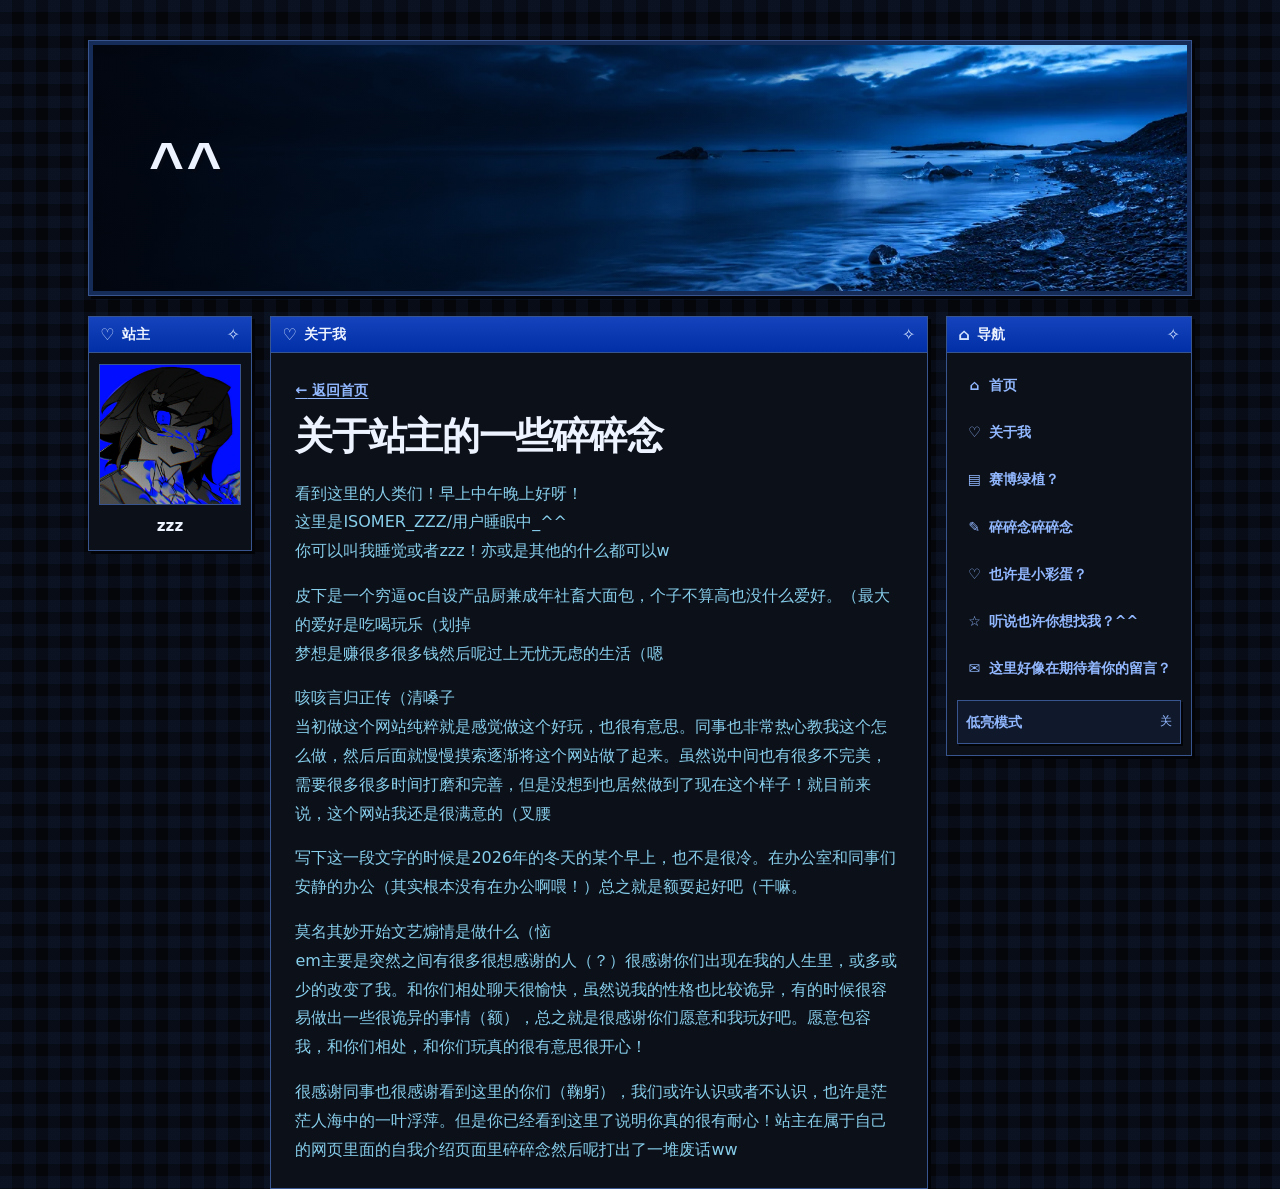
==== about/index.html @ cc45cb92 "Preserve the cursor during internal navigation" ====
<!DOCTYPE html><html lang="zh-CN"><head><style data-astro-transition-persist="pixel-cursor-style" id="pixel-cursor-style">@media (width>37.5rem) and (hover:hover) and (pointer:fine){html{cursor:url([data-uri]) 3 2,auto}body :is(a:any-link,button:not(:disabled),summary,[role=button]),body .pet-image:not(:disabled){cursor:url([data-uri]) 13 2,pointer}:is(input:not([type]),input[type=text],input[type=email],textarea,[contenteditable=true]){cursor:text}::view-transition{cursor:inherit}}</style><meta charset="UTF-8"><meta name="color-scheme" content="dark"><meta name="viewport" content="width=device-width, initial-scale=1"><script>
      try {
        document.documentElement.dataset.theme =
          localStorage.getItem('personal-site-theme') === 'dim' ? 'dim' : 'night';
      } catch {
        // The stylesheet supplies the default colors when storage is unavailable.
      }
    </script><meta name="astro-view-transitions-enabled" content="true"><meta name="astro-view-transitions-fallback" content="swap"><script type="module" src="/_astro/ClientRouter.astro_astro_type_script_index_0_lang.DXqcZz58.js"></script><script type="module">document.addEventListener(`astro:before-swap`,e=>{let t=document.documentElement.dataset.theme;t&&(e.newDocument.documentElement.dataset.theme=t),e.viewTransition.ready.catch(()=>{}),e.viewTransition.skipTransition()});</script><style>.astro-route-announcer{clip:rect(0 0 0 0);clip-path:inset(50%);white-space:nowrap;width:1px;height:1px;position:absolute;top:0;left:0;overflow:hidden}</style><meta name="description" content="zzz 的自我介绍"><meta name="generator" content="Astro v7.4.5"><title>自我介绍 | ^^</title><link rel="stylesheet" href="/assets/SiteLayout.2e9a90122b8a.css"><style>.about-prose[data-astro-cid-ta2fbyqs]{color:#87ceeb}
</style></head><body id="top"><a class="skip-link" href="#main-content">跳到主要内容</a><header class="shell site-header"><a class="banner" href="/"><img src="/images/blue-hour-banner.webp" alt="" width="1440" height="480" fetchpriority="high"><img class="banner-tide" src="/images/blue-hour-banner.webp" alt="" width="1440" height="480" aria-hidden="true"><span class="banner-title">^^</span></a></header><div class="shell desktop"><aside class="navigation"><section class="retro-window" aria-label="导航"><div class="window-bar"><span class="window-label"><span class="window-icon" aria-hidden="true">⌂</span>导航</span><span class="window-star" aria-hidden="true">✧</span></div><div class="window-body"><nav aria-label="主导航"><a href="/"><span aria-hidden="true">⌂</span> 首页</a><a href="/#about"><span aria-hidden="true">♡</span> 关于我</a><a class="wrap-nav-link" href="/#work"><span aria-hidden="true">▤</span> 赛博绿植？</a><a href="/blog/"><span aria-hidden="true">✎</span> 碎碎念碎碎念</a><a href="/#pet"><span aria-hidden="true">♡</span> 也许是小彩蛋？</a><a href="/#bookmarks"><span aria-hidden="true">☆</span> 听说也许你想找我？^^</a><a class="wrap-nav-link" href="/#guestbook"><span aria-hidden="true">✉</span> 这里好像在期待着你的留言？</a></nav><button data-astro-transition-persist="theme-toggle" type="button" class="theme-toggle" aria-pressed="false" hidden><span>低亮模式</span><span data-theme-state aria-hidden="true">关</span></button><script type="module">var e=document.querySelector(`.theme-toggle`),t=e?.querySelector(`[data-theme-state]`),n=`personal-site-theme`;if(e&&t){let r=n=>{document.documentElement.dataset.theme=n?`dim`:`night`,e.setAttribute(`aria-pressed`,String(n)),t.textContent=n?`开`:`关`},i=document.documentElement.dataset.theme===`dim`;r(i),e.addEventListener(`click`,()=>{i=!i,r(i);try{localStorage.setItem(n,i?`dim`:`night`)}catch{}}),e.hidden=!1}</script></div></section></aside><aside class="profile"><section class="retro-window" aria-label="站主"><div class="window-bar"><span class="window-label"><span class="window-icon" aria-hidden="true">♡</span>站主</span><span class="window-star" aria-hidden="true">✧</span></div><div class="window-body"><div class="profile-info"><img class="profile-art" src="/images/profile-avatar.webp" alt="蓝色背景的角色头像" width="256" height="256"><p class="profile-name">zzz</p></div></div></section></aside><main id="main-content" tabindex="-1"><section class="retro-window" aria-label="关于我"><div class="window-bar"><span class="window-label"><span class="window-icon" aria-hidden="true">♡</span>关于我</span><span class="window-star" aria-hidden="true">✧</span></div><div class="window-body"><article data-astro-cid-ta2fbyqs><header class="detail-heading" data-astro-cid-ta2fbyqs><a href="/#about" data-astro-cid-ta2fbyqs><span aria-hidden="true" data-astro-cid-ta2fbyqs>←</span> 返回首页</a><h1 data-astro-cid-ta2fbyqs>关于站主的一些碎碎念</h1></header><div class="blog-prose about-prose" data-astro-cid-ta2fbyqs><!-- 在这里填写自我介绍，支持 Markdown。 -->
<p>看到这里的人类们！早上中午晚上好呀！<br>
这里是ISOMER_ZZZ/用户睡眠中_^^<br>
你可以叫我睡觉或者zzz！亦或是其他的什么都可以w</p>
<p>皮下是一个穷逼oc自设产品厨兼成年社畜大面包，个子不算高也没什么爱好。（最大的爱好是吃喝玩乐（划掉<br>
梦想是赚很多很多钱然后呢过上无忧无虑的生活（嗯</p>
<p>咳咳言归正传（清嗓子<br>
当初做这个网站纯粹就是感觉做这个好玩，也很有意思。同事也非常热心教我这个怎么做，然后后面就慢慢摸索逐渐将这个网站做了起来。虽然说中间也有很多不完美，需要很多很多时间打磨和完善，但是没想到也居然做到了现在这个样子！就目前来说，这个网站我还是很满意的（叉腰</p>
<p>写下这一段文字的时候是2026年的冬天的某个早上，也不是很冷。在办公室和同事们安静的办公（其实根本没有在办公啊喂！）总之就是额耍起好吧（干嘛。</p>
<p>莫名其妙开始文艺煽情是做什么（恼<br>
em主要是突然之间有很多很想感谢的人（？）很感谢你们出现在我的人生里，或多或少的改变了我。和你们相处聊天很愉快，虽然说我的性格也比较诡异，有的时候很容易做出一些很诡异的事情（额），总之就是很感谢你们愿意和我玩好吧。愿意包容我，和你们相处，和你们玩真的很有意思很开心！</p>
<p>很感谢同事也很感谢看到这里的你们（鞠躬），我们或许认识或者不认识，也许是茫茫人海中的一叶浮萍。但是你已经看到这里了说明你真的很有耐心！站主在属于自己的网页里面的自我介绍页面里碎碎念然后呢打出了一堆废话ww</p>
</div></article></div></section></main></div><canvas data-astro-transition-persist="pixel-cursor-trail" class="pixel-cursor-trail" aria-hidden="true" hidden data-astro-cid-e7sxt6x4></canvas><script type="module">var e=document.querySelector(`.pixel-cursor-trail`),t=e?.getContext(`2d`);e&&t&&n(e,t);function n(e,t){let n=window.matchMedia(`(width > 37.5rem) and (hover: hover) and (pointer: fine) and (prefers-reduced-motion: no-preference)`),r=[],i,a=0,o=0,s=0;function c(){o=e.clientWidth,s=e.clientHeight;let n=Math.min(window.devicePixelRatio||1,2);e.width=Math.round(o*n),e.height=Math.round(s*n),t.setTransform(n,0,0,n,0,0)}function l(e){a=0,t.clearRect(0,0,o,s);for(let n=r.length-1;n>=0;n--){let i=r[n],a=(e-i.born)/i.lifetime;if(a>=1){r.splice(n,1);continue}let o=Math.round(i.x+i.drift*a),s=Math.round(i.y-15*a),c=i.size;t.globalAlpha=.72*(1-a),t.fillStyle=`#193771`,t.fillRect(o+1,s+1,c-2,c-2),t.fillStyle=`#5f91da`,t.fillRect(o+1,s,c-2,1),t.fillRect(o,s+1,1,c-2),t.fillRect(o+c-1,s+1,1,c-2),t.fillRect(o+1,s+c-1,c-2,1),t.fillStyle=`#a2caff`,t.fillRect(o+1,s+1,c>5?2:1,1)}r.length&&(a=requestAnimationFrame(l))}function u(e){if(e.pointerType!==`mouse`)return;let t=e.clientX,n=e.clientY;if(t<0||n<0||t>=o||n>=s){d();return}let c=i??{x:t,y:n},u=t-c.x,f=n-c.y,p=Math.hypot(u,f),m=2*(i?Math.min(6,Math.floor(p/8)):1);if(!m)return;let h=performance.now(),g=u>0?-1:1,_=p?-f/p:0,v=p?u/p:1;for(let e=1;e<=m;e++){let t=e/m,n=e%2?-6:6,i=4+Math.floor(Math.random()*5);r.push({x:c.x+u*t+_*n+g*9-i/2,y:c.y+f*t+v*n+4+Math.random()*6,born:h,lifetime:360+Math.random()*180,size:i,drift:g*(3+Math.random()*7)})}r.length>144&&r.splice(0,r.length-144),i={x:t,y:n},a||=requestAnimationFrame(l)}function d(){i=void 0}function f(){cancelAnimationFrame(a),a=0,d(),r.length=0,t.clearRect(0,0,o,s)}function p(){e.hidden=!n.matches,n.matches?(c(),window.addEventListener(`pointermove`,u,{passive:!0}),window.addEventListener(`resize`,c),window.addEventListener(`blur`,d),window.addEventListener(`pointercancel`,d),document.documentElement.addEventListener(`pointerleave`,d)):(window.removeEventListener(`pointermove`,u),window.removeEventListener(`resize`,c),window.removeEventListener(`blur`,d),window.removeEventListener(`pointercancel`,d),document.documentElement.removeEventListener(`pointerleave`,d),f())}n.addEventListener(`change`,p),p()}</script><script data-astro-rerun src="/visitor-counter.js" data-visitor-api="https://isomerzzz-comments.pages.dev/visitors" defer></script></body></html>
---- assets/SiteLayout.2e9a90122b8a.css ----
:root{--klein-blue:#002fa7;--wall:#050609;--wall-line:#2643831c;--paper:#0c1019;--inset:#10192c;--ink:#eef4ff;--muted:#b1bed5;--edge:#38558f;--line:#273c64;--bar-top:#1543bd;--bar-bottom:var(--klein-blue);--highlight:#1543bd;--link:#92b8ff;--shadow:#020307;--frame:#152c59;color-scheme:dark;color:var(--ink);font-family:system-ui,Microsoft YaHei,PingFang SC,sans-serif;line-height:1.65}:root[data-theme=dim]{--wall-line:#18233b16;--bar-top:#162951;--bar-bottom:#0d1832;--highlight:#203965;--frame:#12203a}*,:before,:after{box-sizing:border-box}body{background-color:var(--wall);background-image:linear-gradient(90deg, var(--wall-line) 50%, transparent 50%), linear-gradient(var(--wall-line) 50%, transparent 50%);background-size:24px 24px;min-width:0;margin:0}.home-page{isolation:isolate;background:var(--wall)}h1,h2,h3,p{margin:0}img{max-width:100%;display:block}a{color:var(--link);text-underline-offset:.2em}:focus-visible{outline:2px solid var(--link);outline-offset:3px}.shell{width:min(69rem,100% - 2.5rem);margin-inline:auto}.skip-link{z-index:2;background:var(--paper);padding:.55rem .85rem;position:absolute;top:.6rem;left:.6rem}.skip-link:not(:focus){clip-path:inset(50%)}.site-header{margin-block:clamp(1rem,4vw,2.5rem) 1.25rem}.banner{isolation:isolate;border:1px solid var(--edge);min-height:clamp(11.5rem,22vw,16rem);box-shadow:3px 3px 0 var(--shadow);color:var(--ink);background:#06132b;align-items:center;padding:clamp(1.3rem,5vw,3.75rem);text-decoration:none;display:flex;position:relative;overflow:hidden}.banner:after{z-index:-1;box-shadow:inset 0 0 0 4px var(--frame);content:"";background:linear-gradient(90deg,#02050ded,#020a1a8c 43%,#0000 77%);position:absolute;inset:0}.banner img{z-index:-2;object-fit:cover;object-position:center 55%;width:100%;height:100%;position:absolute;inset:0}.banner-tide{display:none}@media (prefers-reduced-motion:no-preference){@supports (mask-image:radial-gradient(black, transparent)){.banner-tide{pointer-events:none;animation:10s ease-in-out infinite alternate banner-tide;display:block;mask-image:radial-gradient(43% 28% at 66% 81%,#000 8%,#000a 50%,#0000)}}}@keyframes banner-tide{0%{opacity:.48;transform:translate(-4px,-3px)}to{opacity:.68;transform:translate(4px,3px)}}.banner-title{letter-spacing:.025em;overflow-wrap:anywhere;text-shadow:3px 3px #040913;max-width:min(100%,9em);font-family:Courier Prime,Courier New,Microsoft YaHei,monospace;font-size:clamp(2rem,5vw,3.75rem);font-weight:700;line-height:1.15}.desktop{--profile-width:10.25rem;grid-template-areas:"profile content navigation";grid-template-columns:var(--profile-width) minmax(0, 1fr) minmax(10.25rem, max-content);align-items:start;gap:1.15rem;display:grid}.navigation{grid-area:navigation}.profile{grid-area:profile;gap:1.15rem;display:grid}#main-content{grid-area:content;gap:1.15rem;min-width:0;display:grid}.home-page .desktop{grid-template-areas:"content content navigation"}.home-page #main-content{grid-template-areas:"profile about""profile sections";grid-template-columns:var(--profile-width) minmax(0, 1fr);align-items:start}.home-page #about{grid-area:about}.home-sections{grid-area:sections;gap:1.15rem;min-width:0;display:grid}.retro-window{border:1px solid var(--edge);background:var(--paper);min-width:0;box-shadow:3px 3px 0 var(--shadow);scroll-margin-top:1rem}.window-bar{border-bottom:1px solid var(--edge);background:linear-gradient(var(--bar-top), var(--bar-bottom));justify-content:space-between;align-items:center;gap:.65rem;padding:.38rem .7rem;font-size:.875rem;font-weight:700;display:flex}.window-label{align-items:center;gap:.45rem;display:inline-flex}.window-icon,.window-star{color:#d4e4ff;font-size:1rem;line-height:1}#pet .window-bar{gap:.25rem;padding-inline:.375rem;font-size:.8125rem}#pet .window-label{white-space:nowrap;gap:.25rem}.window-body{padding:clamp(.9rem,2.5vw,1.5rem)}.profile .window-body,.navigation .window-body{padding:.65rem}.profile-art{aspect-ratio:1;object-fit:contain;border:1px solid var(--edge);background:var(--inset);width:100%;height:auto}.profile-name{overflow-wrap:anywhere;text-align:center;padding-top:.6rem;font-size:.95rem;font-weight:700}.navigation nav{gap:.2rem;display:grid}.navigation nav a{border:1px solid #0000;align-items:center;gap:.45rem;min-height:2.75rem;padding:.35rem .55rem;font-size:.875rem;font-weight:650;text-decoration:none;display:flex}.navigation nav a[aria-current=page],.navigation nav a:hover{border-color:var(--line);background:var(--inset);text-decoration:underline}.navigation nav a[aria-current=page]{box-shadow:inset 2px 0 var(--bar-top)}.navigation nav a span{text-align:center;width:.9rem}@media (width>53rem){.navigation nav a{white-space:nowrap}}.theme-toggle{border:1px solid var(--edge);background:var(--inset);min-height:2.75rem;box-shadow:2px 2px 0 var(--shadow);color:var(--link);font:inherit;justify-content:space-between;align-items:center;gap:.75rem;padding:.35rem .7rem;font-size:.875rem;font-weight:700;text-decoration:none;display:inline-flex}.theme-toggle:hover,.theme-toggle[aria-pressed=true]{background:var(--highlight);color:var(--ink)}.theme-toggle{cursor:pointer;width:100%;margin-top:.6rem;padding-inline:.5rem}.theme-toggle[hidden]{visibility:hidden}[data-theme-state]{font-size:.75rem;font-weight:500}.intro h1,.detail-heading h1{letter-spacing:-.035em;overflow-wrap:anywhere;font-size:clamp(1.5rem,3.5vw,2.35rem);line-height:1.25}.intro p,.detail-heading p,.detail-copy p{color:var(--muted);margin-top:.65rem;line-height:1.8}.project{border:1px solid var(--line);background:var(--inset);color:var(--ink);grid-template-columns:minmax(0,.95fr) minmax(0,1fr);align-items:center;gap:1rem;padding:.65rem;text-decoration:none;display:grid}.project img,.project-detail img{border:1px solid var(--edge);background:var(--inset);width:100%;height:auto}.project h3{font-size:clamp(1.05rem,2vw,1.3rem);line-height:1.35}.project p{color:var(--muted);margin-block:.35rem .65rem;font-size:.9rem}.project-link{color:var(--link);font-size:.875rem;font-weight:700}.project:hover{border-color:var(--edge)}.project:hover .project-link{text-underline-offset:.2em;text-decoration:underline}.blog-entries,.bookmark-list{margin:0;padding:0;list-style:none}.bookmark-list li+li{border-top:1px solid var(--line);margin-top:.6rem;padding-top:.6rem}.bookmark-list a{font-weight:650}.blog-entries{gap:.55rem;display:grid}.blog-entry{border:1px solid var(--line);background:var(--inset);overflow-wrap:anywhere;padding:.7rem .85rem;text-decoration:none;display:block}.blog-entry-heading{flex-wrap:wrap;justify-content:space-between;gap:.2rem 1rem;font-weight:650;display:flex}.blog-entry:hover{border-color:var(--edge)}.blog-entry:hover .blog-entry-heading span{text-decoration:underline}.blog-entry p,.blog-empty,.blog-entry time,.blog-post-heading time{color:var(--muted);font-size:.875rem;font-weight:400}.blog-entry p,.blog-post-heading time{margin-top:.25rem;display:block}.blog-more{overflow-wrap:anywhere;margin-top:.45rem;font-size:.75rem;font-weight:650;display:inline-block}#blog .window-bar{gap:.35rem;padding-inline:.5rem;font-size:.8125rem}#blog .blog-entries{gap:.35rem}#blog .blog-entry{padding:.35rem .45rem;font-size:.825rem}#blog .blog-entry-heading{gap:.1rem .4rem}#blog .blog-entry time,#blog .blog-entry p{font-size:.75rem}.blog-prose{overflow-wrap:anywhere;max-width:65ch;line-height:1.8}.blog-prose>*+*{margin-block-start:1em}.blog-prose img{height:auto}.blog-prose pre{overflow:auto}.window-label{overflow-wrap:anywhere;min-width:0}@media (width>53rem) and (height>=32rem){.navigation{position:sticky;top:1rem}}.detail-heading{margin-bottom:1.2rem}.detail-heading a{margin-bottom:.65rem;font-size:.9rem;font-weight:700;display:inline-block}.detail-copy{margin-top:1.35rem}.detail-copy h2{font-size:1.2rem}@media (width<=53rem){.desktop{--profile-width:9rem;grid-template-areas:"navigation navigation""content profile";grid-template-columns:minmax(0, 1fr) var(--profile-width)}.home-page .desktop{grid-template-areas:"navigation navigation""content content"}.home-page #main-content{grid-template-areas:"about profile""sections profile";grid-template-columns:minmax(0, 1fr) var(--profile-width)}.navigation .window-body{flex-wrap:wrap;justify-content:space-between;align-items:center;gap:.3rem;display:flex}.navigation nav{flex-wrap:wrap;min-inline-size:0;max-inline-size:100%;display:flex}.navigation nav a{overflow-wrap:anywhere;min-inline-size:0;max-inline-size:100%}.navigation nav .wrap-nav-link{grid-template-columns:.9rem minmax(0,1fr);display:grid}.theme-toggle{width:auto;margin-top:0}}@media (width<=37.5rem){.shell{width:calc(100% - 1.5rem)}.desktop{grid-template-columns:minmax(0,1fr);grid-template-areas:"navigation""content""profile"}.home-page .desktop{grid-template-areas:"navigation""content"}.home-page #main-content{grid-template-columns:minmax(0,1fr);grid-template-areas:"about""profile""sections"}.banner{min-height:10.5rem}.banner img{object-position:63% 54%}.banner:after{background:linear-gradient(90deg,#02050dea,#020a1a7d 75%,#020a1a36)}.profile-info{align-items:center;gap:.75rem;display:flex}.profile-art{width:4rem}.profile-name{text-align:left;padding:0}.project{grid-template-columns:minmax(0,1fr)}}.deep-sea[data-astro-cid-jpfj4ula]{--deep-sea-tint:color-mix(in srgb, var(--edge) 72%, var(--klein-blue));z-index:-1;pointer-events:none;background:var(--wall);position:fixed;inset:0;overflow:hidden}:root[data-theme=dim] .deep-sea[data-astro-cid-jpfj4ula]{opacity:.58}.deep-sea[data-astro-cid-jpfj4ula]:before{background:linear-gradient(180deg, transparent 46%, color-mix(in srgb, var(--wall) 58%, transparent)), linear-gradient(var(--deep-sea-tint), var(--deep-sea-tint)), url(/images/deep-sea-abyss.webp) center 44% / cover no-repeat var(--wall);background-blend-mode:normal, color, normal;content:"";position:absolute;inset:-5%}.deep-sea-light[data-astro-cid-jpfj4ula]{background:conic-gradient(from 137deg at 24% -4%, transparent 0deg, color-mix(in srgb, var(--link) 15%, transparent) 15deg, transparent 23deg, color-mix(in srgb, var(--edge) 23%, transparent) 35deg, transparent 46deg, color-mix(in srgb, var(--link) 10%, transparent) 54deg, transparent 64deg);position:absolute;inset:-8%;mask-image:linear-gradient(#000,#0008 39%,#0000 78%)}.deep-sea-shadow[data-astro-cid-jpfj4ula]{aspect-ratio:4.6;opacity:.52;filter:blur(clamp(3px,.55vw,8px));width:clamp(13rem,29vw,28rem);position:absolute;top:55%;right:0}.deep-sea-shadow[data-astro-cid-jpfj4ula]:before,.deep-sea-shadow[data-astro-cid-jpfj4ula]:after{background:var(--shadow);content:"";position:absolute}.deep-sea-shadow[data-astro-cid-jpfj4ula]:before{border-radius:72% 48% 56% 67%;inset:19% 0 11% 17%}.deep-sea-shadow[data-astro-cid-jpfj4ula]:after{clip-path:polygon(0 8%,32% 17%,100% 47%,100% 63%,28% 86%,0 100%,17% 56%);inset:0 74% 0 0}.deep-sea-sediment[data-astro-cid-jpfj4ula]{opacity:.54;background-image:radial-gradient(circle at 31% 26%, color-mix(in srgb, var(--link) 58%, transparent) 0 .7px, transparent 1.35px), radial-gradient(circle at 68% 63%, color-mix(in srgb, var(--link) 40%, transparent) 0 .55px, transparent 1.15px), radial-gradient(circle at 43% 79%, color-mix(in srgb, var(--muted) 58%, transparent) 0 .75px, transparent 1.6px);background-size:173px 197px,251px 237px,313px 297px;position:absolute;inset:-4rem}.deep-sea-sediment-near[data-astro-cid-jpfj4ula]{opacity:.4;background-image:radial-gradient(circle at 22% 66%, color-mix(in srgb, var(--link) 63%, transparent) 0 1.35px, transparent 2.3px), radial-gradient(circle at 71% 27%, color-mix(in srgb, var(--muted) 63%, transparent) 0 .85px, transparent 1.9px);background-size:277px 331px,347px 281px}@media (width<=37.5rem){.deep-sea[data-astro-cid-jpfj4ula]:before{background-position:50%,50%,32% 44%}}@media (prefers-reduced-motion:no-preference){.deep-sea[data-astro-cid-jpfj4ula]:before{animation:31s ease-in-out infinite alternate abyss-water}.deep-sea-light[data-astro-cid-jpfj4ula]{animation:18s ease-in-out infinite alternate abyss-light}.deep-sea-shadow[data-astro-cid-jpfj4ula]{animation:28s ease-in-out infinite alternate abyss-shadow}.deep-sea-sediment[data-astro-cid-jpfj4ula]{animation:25s ease-in-out infinite alternate abyss-sediment}.deep-sea-sediment-near[data-astro-cid-jpfj4ula]{animation:19s ease-in-out -7s infinite alternate abyss-sediment-near}}@keyframes abyss-water{0%{transform:translate(-1%,-.8%)}to{transform:translate(1%,.8%)}}@keyframes abyss-light{0%{opacity:.46;transform:rotate(-3deg)}to{opacity:.92;transform:rotate(3deg)}}@keyframes abyss-shadow{0%{opacity:.22;transform:translate(-12%,12%)}to{opacity:.59;transform:translate(30%,-13%)}}@keyframes abyss-sediment{0%{transform:translate(-16px,-28px)}to{transform:translate(21px,34px)}}@keyframes abyss-sediment-near{0%{transform:translate(21px,-38px)}to{transform:translate(-22px,34px)}}.pixel-cursor-trail[data-astro-cid-e7sxt6x4]{z-index:3;pointer-events:none;width:100%;height:100%;position:fixed;inset:0}
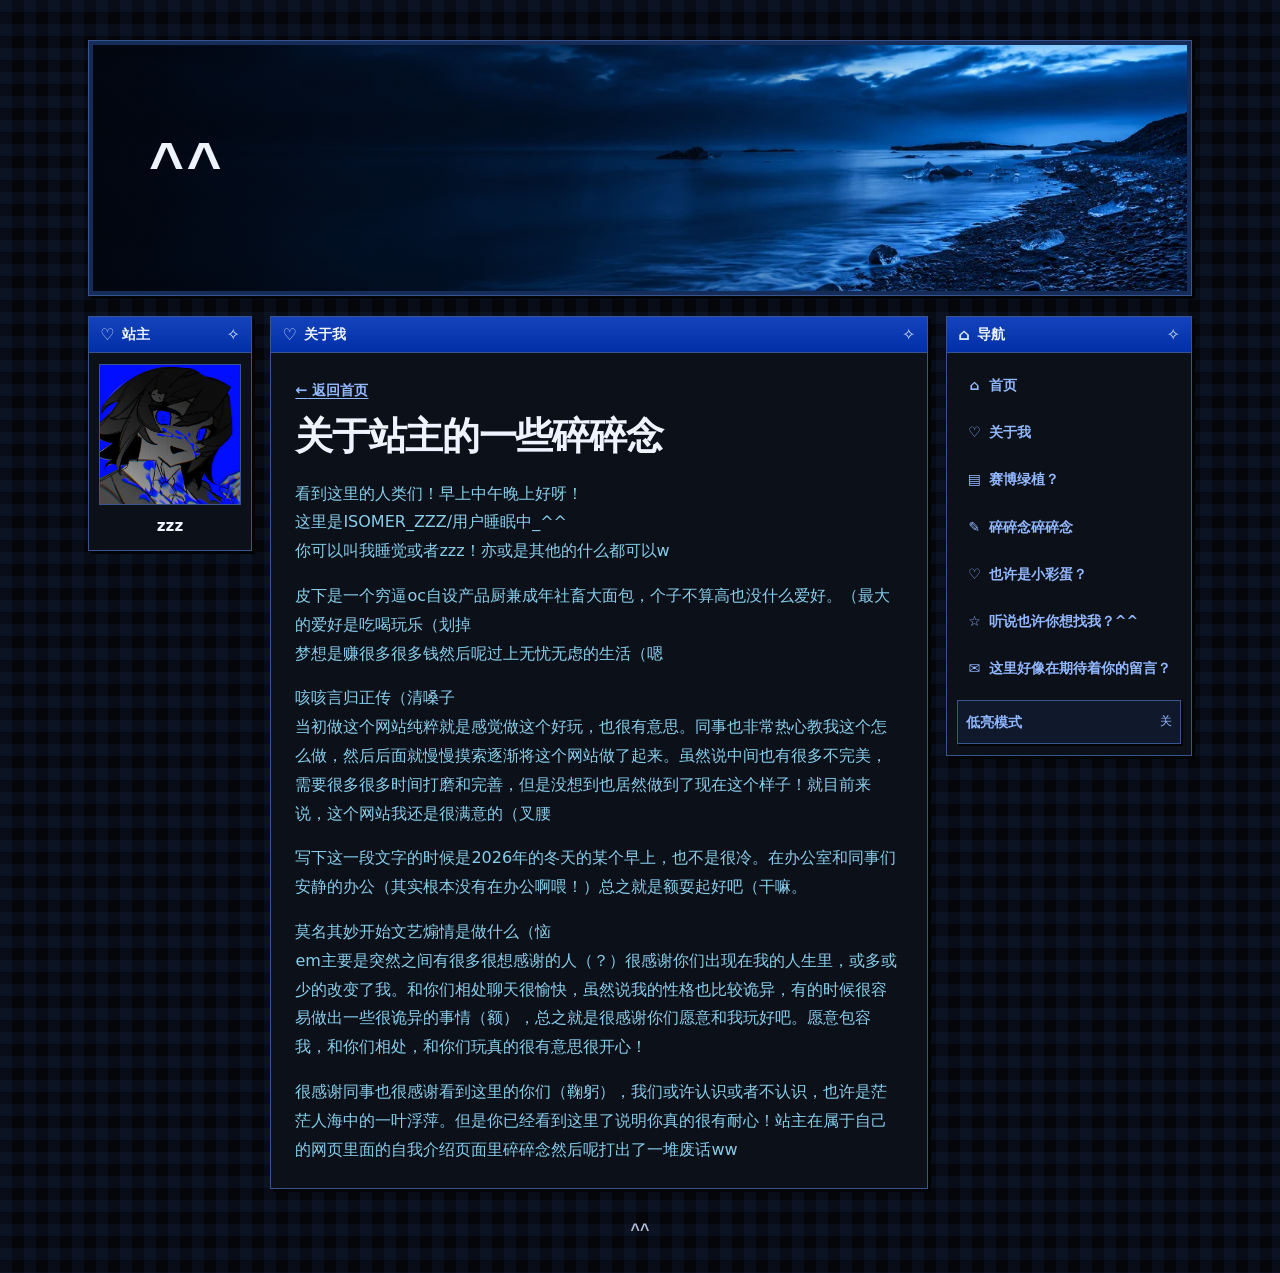
==== commit 3f7ef2e7: "Publish timed blinking signatures and fish receipt" ====
--- a/about/index.html
+++ b/about/index.html
@@ -1,12 +1,12 @@
-<!DOCTYPE html><html lang="zh-CN"><head><style data-astro-transition-persist="pixel-cursor-style" id="pixel-cursor-style">@media (width>37.5rem) and (hover:hover) and (pointer:fine){html{cursor:url([data-uri]) 3 2,auto}body :is(a:any-link,button:not(:disabled),summary,[role=button]),body .pet-image:not(:disabled){cursor:url([data-uri]) 13 2,pointer}:is(input:not([type]),input[type=text],input[type=email],textarea,[contenteditable=true]){cursor:text}::view-transition{cursor:inherit}}</style><meta charset="UTF-8"><meta name="color-scheme" content="dark"><meta name="viewport" content="width=device-width, initial-scale=1"><script>
+<!DOCTYPE html><html lang="zh-CN"><head><meta charset="UTF-8"><meta name="color-scheme" content="dark"><meta name="viewport" content="width=device-width, initial-scale=1"><style data-astro-transition-persist="pixel-cursor-style" id="pixel-cursor-style">@media (width>37.5rem) and (hover:hover) and (pointer:fine){html{cursor:url([data-uri]) 3 2,auto}body :is(a:any-link,button:not(:disabled),summary,[role=button]),body .pet-image:not(:disabled){cursor:url([data-uri]) 13 2,pointer}:is(input:not([type]),input[type=text],input[type=email],textarea,[contenteditable=true]){cursor:text}::view-transition{cursor:inherit}}</style><script>
       try {
         document.documentElement.dataset.theme =
           localStorage.getItem('personal-site-theme') === 'dim' ? 'dim' : 'night';
       } catch {
         // The stylesheet supplies the default colors when storage is unavailable.
       }
-    </script><meta name="astro-view-transitions-enabled" content="true"><meta name="astro-view-transitions-fallback" content="swap"><script type="module" src="/_astro/ClientRouter.astro_astro_type_script_index_0_lang.DXqcZz58.js"></script><script type="module">document.addEventListener(`astro:before-swap`,e=>{let t=document.documentElement.dataset.theme;t&&(e.newDocument.documentElement.dataset.theme=t),e.viewTransition.ready.catch(()=>{}),e.viewTransition.skipTransition()});</script><style>.astro-route-announcer{clip:rect(0 0 0 0);clip-path:inset(50%);white-space:nowrap;width:1px;height:1px;position:absolute;top:0;left:0;overflow:hidden}</style><meta name="description" content="zzz 的自我介绍"><meta name="generator" content="Astro v7.4.5"><title>自我介绍 | ^^</title><link rel="stylesheet" href="/assets/SiteLayout.2e9a90122b8a.css"><style>.about-prose[data-astro-cid-ta2fbyqs]{color:#87ceeb}
-</style></head><body id="top"><a class="skip-link" href="#main-content">跳到主要内容</a><header class="shell site-header"><a class="banner" href="/"><img src="/images/blue-hour-banner.webp" alt="" width="1440" height="480" fetchpriority="high"><img class="banner-tide" src="/images/blue-hour-banner.webp" alt="" width="1440" height="480" aria-hidden="true"><span class="banner-title">^^</span></a></header><div class="shell desktop"><aside class="navigation"><section class="retro-window" aria-label="导航"><div class="window-bar"><span class="window-label"><span class="window-icon" aria-hidden="true">⌂</span>导航</span><span class="window-star" aria-hidden="true">✧</span></div><div class="window-body"><nav aria-label="主导航"><a href="/"><span aria-hidden="true">⌂</span> 首页</a><a href="/#about"><span aria-hidden="true">♡</span> 关于我</a><a class="wrap-nav-link" href="/#work"><span aria-hidden="true">▤</span> 赛博绿植？</a><a href="/blog/"><span aria-hidden="true">✎</span> 碎碎念碎碎念</a><a href="/#pet"><span aria-hidden="true">♡</span> 也许是小彩蛋？</a><a href="/#bookmarks"><span aria-hidden="true">☆</span> 听说也许你想找我？^^</a><a class="wrap-nav-link" href="/#guestbook"><span aria-hidden="true">✉</span> 这里好像在期待着你的留言？</a></nav><button data-astro-transition-persist="theme-toggle" type="button" class="theme-toggle" aria-pressed="false" hidden><span>低亮模式</span><span data-theme-state aria-hidden="true">关</span></button><script type="module">var e=document.querySelector(`.theme-toggle`),t=e?.querySelector(`[data-theme-state]`),n=`personal-site-theme`;if(e&&t){let r=n=>{document.documentElement.dataset.theme=n?`dim`:`night`,e.setAttribute(`aria-pressed`,String(n)),t.textContent=n?`开`:`关`},i=document.documentElement.dataset.theme===`dim`;r(i),e.addEventListener(`click`,()=>{i=!i,r(i);try{localStorage.setItem(n,i?`dim`:`night`)}catch{}}),e.hidden=!1}</script></div></section></aside><aside class="profile"><section class="retro-window" aria-label="站主"><div class="window-bar"><span class="window-label"><span class="window-icon" aria-hidden="true">♡</span>站主</span><span class="window-star" aria-hidden="true">✧</span></div><div class="window-body"><div class="profile-info"><img class="profile-art" src="/images/profile-avatar.webp" alt="蓝色背景的角色头像" width="256" height="256"><p class="profile-name">zzz</p></div></div></section></aside><main id="main-content" tabindex="-1"><section class="retro-window" aria-label="关于我"><div class="window-bar"><span class="window-label"><span class="window-icon" aria-hidden="true">♡</span>关于我</span><span class="window-star" aria-hidden="true">✧</span></div><div class="window-body"><article data-astro-cid-ta2fbyqs><header class="detail-heading" data-astro-cid-ta2fbyqs><a href="/#about" data-astro-cid-ta2fbyqs><span aria-hidden="true" data-astro-cid-ta2fbyqs>←</span> 返回首页</a><h1 data-astro-cid-ta2fbyqs>关于站主的一些碎碎念</h1></header><div class="blog-prose about-prose" data-astro-cid-ta2fbyqs><!-- 在这里填写自我介绍，支持 Markdown。 -->
+    </script><meta name="astro-view-transitions-enabled" content="true"><meta name="astro-view-transitions-fallback" content="swap"><script type="module" src="/_astro/ClientRouter.astro_astro_type_script_index_0_lang.DXqcZz58.js"></script><script type="module" src="/_astro/SiteLayout.astro_astro_type_script_index_0_lang.DzGTMgX1.js"></script><meta name="description" content="zzz 的自我介绍"><meta name="generator" content="Astro v7.4.5"><title>自我介绍 | ^^</title><style>.about-prose[data-astro-cid-ta2fbyqs]{color:#87ceeb}
+</style><link rel="stylesheet" href="/_astro/SiteLayout.D5nH0V35.css"></head><body id="top"><a class="skip-link" href="#main-content">跳到主要内容</a><header class="shell site-header"><div class="banner"><img src="/images/blue-hour-banner.webp" alt="" width="1440" height="480" fetchpriority="high"><img class="banner-tide" src="/images/blue-hour-banner.webp" alt="" width="1440" height="480" aria-hidden="true"><a class="banner-home" href="/" aria-label="返回首页"></a><site-signature data-face="^^" data-placement="banner" data-astro-cid-z75scwv2="true"><button class="signature-button" type="button" aria-label="戳一下页首表情" data-astro-cid-z75scwv2><span class="signature-face" aria-hidden="true" data-astro-cid-z75scwv2>^^</span><span class="signature-blink" aria-hidden="true" data-astro-cid-z75scwv2>- -</span></button><span class="signature-reply" role="status" aria-atomic="true" data-astro-cid-z75scwv2></span></site-signature><script type="module">var e=2e3;function t(t){let n=t.getAnimations().find(e=>e instanceof CSSAnimation&&e.animationName===`signature-blink`),r=n?.effect,i=n?.currentTime;if(!(r instanceof KeyframeEffect)||typeof i!=`number`||i<0)return!1;let{duration:a}=r.getComputedTiming();if(typeof a!=`number`||a<=0)return!1;let[,o,s]=r.getKeyframes();if(!o||!s)return!1;let c=i%a,l=o.computedOffset*a-e,u=s.computedOffset*a+e,d=c>=l&&c<=u,f=i>=a&&c+a<=u;return d||f}var n=class extends HTMLElement{#e=0;connectedCallback(){let e=this.querySelector(`button`),n=this.querySelector(`.signature-face`),r=this.querySelector(`.signature-reply`);if(!e||!n||!r)return;let i=!1;e.onclick=()=>{e.hasAttribute(`data-surprised`)||(i=t(n));let a=e.toggleAttribute(`data-surprised`);n.textContent=a?`><`:this.dataset.face??`^^`,window.clearTimeout(this.#e);let o=!a&&i;r.textContent=o?`被你看见了。`:``,o&&(this.#e=window.setTimeout(()=>{r.textContent=``},2600))}}disconnectedCallback(){window.clearTimeout(this.#e)}};customElements.define(`site-signature`,n);</script></div></header><div class="shell desktop"><aside class="navigation"><section class="retro-window" aria-label="导航"><div class="window-bar"><span class="window-label"><span class="window-icon" aria-hidden="true">⌂</span>导航</span><span class="window-star" aria-hidden="true">✧</span></div><div class="window-body"><nav aria-label="主导航"><a href="/"><span aria-hidden="true">⌂</span> 首页</a><a href="/#about"><span aria-hidden="true">♡</span> 关于我</a><a class="wrap-nav-link" href="/#work"><span aria-hidden="true">▤</span> 赛博绿植？</a><a href="/blog/"><span aria-hidden="true">✎</span> 碎碎念碎碎念</a><a href="/#pet"><span aria-hidden="true">♡</span> 也许是小彩蛋？</a><a href="/#bookmarks"><span aria-hidden="true">☆</span> 听说也许你想找我？^^</a><a class="wrap-nav-link" href="/#guestbook"><span aria-hidden="true">✉</span> 这里好像在期待着你的留言？</a></nav><button data-astro-transition-persist="theme-toggle" type="button" class="theme-toggle" aria-pressed="false" hidden><span>低亮模式</span><span data-theme-state aria-hidden="true">关</span></button><script type="module">var e=document.querySelector(`.theme-toggle`),t=e?.querySelector(`[data-theme-state]`),n=`personal-site-theme`;if(e&&t){let r=n=>{document.documentElement.dataset.theme=n?`dim`:`night`,e.setAttribute(`aria-pressed`,String(n)),t.textContent=n?`开`:`关`},i=document.documentElement.dataset.theme===`dim`;r(i),e.addEventListener(`click`,()=>{i=!i,r(i);try{localStorage.setItem(n,i?`dim`:`night`)}catch{}}),e.hidden=!1}</script></div></section></aside><aside class="profile"><section class="retro-window" aria-label="站主"><div class="window-bar"><span class="window-label"><span class="window-icon" aria-hidden="true">♡</span>站主</span><span class="window-star" aria-hidden="true">✧</span></div><div class="window-body"><div class="profile-info"><img class="profile-art" src="/images/profile-avatar.webp" alt="蓝色背景的角色头像" width="256" height="256"><p class="profile-name">zzz</p></div></div></section></aside><main id="main-content" tabindex="-1"><section class="retro-window" aria-label="关于我"><div class="window-bar"><span class="window-label"><span class="window-icon" aria-hidden="true">♡</span>关于我</span><span class="window-star" aria-hidden="true">✧</span></div><div class="window-body"><article data-astro-cid-ta2fbyqs><header class="detail-heading" data-astro-cid-ta2fbyqs><a href="/#about" data-astro-cid-ta2fbyqs><span aria-hidden="true" data-astro-cid-ta2fbyqs>←</span> 返回首页</a><h1 data-astro-cid-ta2fbyqs>关于站主的一些碎碎念</h1></header><div class="blog-prose about-prose" data-astro-cid-ta2fbyqs><!-- 在这里填写自我介绍，支持 Markdown。 -->
 <p>看到这里的人类们！早上中午晚上好呀！<br>
 这里是ISOMER_ZZZ/用户睡眠中_^^<br>
 你可以叫我睡觉或者zzz！亦或是其他的什么都可以w</p>
@@ -18,4 +18,4 @@
 <p>莫名其妙开始文艺煽情是做什么（恼<br>
 em主要是突然之间有很多很想感谢的人（？）很感谢你们出现在我的人生里，或多或少的改变了我。和你们相处聊天很愉快，虽然说我的性格也比较诡异，有的时候很容易做出一些很诡异的事情（额），总之就是很感谢你们愿意和我玩好吧。愿意包容我，和你们相处，和你们玩真的很有意思很开心！</p>
 <p>很感谢同事也很感谢看到这里的你们（鞠躬），我们或许认识或者不认识，也许是茫茫人海中的一叶浮萍。但是你已经看到这里了说明你真的很有耐心！站主在属于自己的网页里面的自我介绍页面里碎碎念然后呢打出了一堆废话ww</p>
-</div></article></div></section></main></div><canvas data-astro-transition-persist="pixel-cursor-trail" class="pixel-cursor-trail" aria-hidden="true" hidden data-astro-cid-e7sxt6x4></canvas><script type="module">var e=document.querySelector(`.pixel-cursor-trail`),t=e?.getContext(`2d`);e&&t&&n(e,t);function n(e,t){let n=window.matchMedia(`(width > 37.5rem) and (hover: hover) and (pointer: fine) and (prefers-reduced-motion: no-preference)`),r=[],i,a=0,o=0,s=0;function c(){o=e.clientWidth,s=e.clientHeight;let n=Math.min(window.devicePixelRatio||1,2);e.width=Math.round(o*n),e.height=Math.round(s*n),t.setTransform(n,0,0,n,0,0)}function l(e){a=0,t.clearRect(0,0,o,s);for(let n=r.length-1;n>=0;n--){let i=r[n],a=(e-i.born)/i.lifetime;if(a>=1){r.splice(n,1);continue}let o=Math.round(i.x+i.drift*a),s=Math.round(i.y-15*a),c=i.size;t.globalAlpha=.72*(1-a),t.fillStyle=`#193771`,t.fillRect(o+1,s+1,c-2,c-2),t.fillStyle=`#5f91da`,t.fillRect(o+1,s,c-2,1),t.fillRect(o,s+1,1,c-2),t.fillRect(o+c-1,s+1,1,c-2),t.fillRect(o+1,s+c-1,c-2,1),t.fillStyle=`#a2caff`,t.fillRect(o+1,s+1,c>5?2:1,1)}r.length&&(a=requestAnimationFrame(l))}function u(e){if(e.pointerType!==`mouse`)return;let t=e.clientX,n=e.clientY;if(t<0||n<0||t>=o||n>=s){d();return}let c=i??{x:t,y:n},u=t-c.x,f=n-c.y,p=Math.hypot(u,f),m=2*(i?Math.min(6,Math.floor(p/8)):1);if(!m)return;let h=performance.now(),g=u>0?-1:1,_=p?-f/p:0,v=p?u/p:1;for(let e=1;e<=m;e++){let t=e/m,n=e%2?-6:6,i=4+Math.floor(Math.random()*5);r.push({x:c.x+u*t+_*n+g*9-i/2,y:c.y+f*t+v*n+4+Math.random()*6,born:h,lifetime:360+Math.random()*180,size:i,drift:g*(3+Math.random()*7)})}r.length>144&&r.splice(0,r.length-144),i={x:t,y:n},a||=requestAnimationFrame(l)}function d(){i=void 0}function f(){cancelAnimationFrame(a),a=0,d(),r.length=0,t.clearRect(0,0,o,s)}function p(){e.hidden=!n.matches,n.matches?(c(),window.addEventListener(`pointermove`,u,{passive:!0}),window.addEventListener(`resize`,c),window.addEventListener(`blur`,d),window.addEventListener(`pointercancel`,d),document.documentElement.addEventListener(`pointerleave`,d)):(window.removeEventListener(`pointermove`,u),window.removeEventListener(`resize`,c),window.removeEventListener(`blur`,d),window.removeEventListener(`pointercancel`,d),document.documentElement.removeEventListener(`pointerleave`,d),f())}n.addEventListener(`change`,p),p()}</script><script data-astro-rerun src="/visitor-counter.js" data-visitor-api="https://isomerzzz-comments.pages.dev/visitors" defer></script></body></html>+</div></article></div></section></main></div><footer class="shell site-footer"><site-signature data-face="^^" data-placement="footer" data-astro-cid-z75scwv2="true"><button class="signature-button" type="button" aria-label="戳一下页脚签名" data-astro-cid-z75scwv2><span class="signature-face" aria-hidden="true" data-astro-cid-z75scwv2>^^</span><span class="signature-blink" aria-hidden="true" data-astro-cid-z75scwv2>- -</span></button><span class="signature-reply" role="status" aria-atomic="true" data-astro-cid-z75scwv2></span></site-signature></footer><canvas data-astro-transition-persist="pixel-cursor-trail" class="pixel-cursor-trail" aria-hidden="true" hidden data-astro-cid-e7sxt6x4></canvas><script type="module">var e=document.querySelector(`.pixel-cursor-trail`),t=e?.getContext(`2d`);e&&t&&n(e,t);function n(e,t){let n=window.matchMedia(`(width > 37.5rem) and (hover: hover) and (pointer: fine) and (prefers-reduced-motion: no-preference)`),r=[],i,a=0,o=0,s=0;function c(){o=e.clientWidth,s=e.clientHeight;let n=Math.min(window.devicePixelRatio||1,2);e.width=Math.round(o*n),e.height=Math.round(s*n),t.setTransform(n,0,0,n,0,0)}function l(e){a=0,t.clearRect(0,0,o,s);for(let n=r.length-1;n>=0;n--){let i=r[n],a=(e-i.born)/i.lifetime;if(a>=1){r.splice(n,1);continue}let o=Math.round(i.x+i.drift*a),s=Math.round(i.y-15*a),c=i.size;t.globalAlpha=.72*(1-a),t.fillStyle=`#193771`,t.fillRect(o+1,s+1,c-2,c-2),t.fillStyle=`#5f91da`,t.fillRect(o+1,s,c-2,1),t.fillRect(o,s+1,1,c-2),t.fillRect(o+c-1,s+1,1,c-2),t.fillRect(o+1,s+c-1,c-2,1),t.fillStyle=`#a2caff`,t.fillRect(o+1,s+1,c>5?2:1,1)}r.length&&(a=requestAnimationFrame(l))}function u(t){if(t.pointerType!==`mouse`)return;let n=t.clientX,c=t.clientY;if(n<0||c<0||n>=o||c>=s){d();return}let u=i??{x:n,y:c},f=n-u.x,p=c-u.y,m=Math.hypot(f,p),h=2*(i?Math.min(6,Math.floor(m/8)):1);if(!h)return;let g=performance.now(),_=f>0?-1:1,v=m?-p/m:0,y=m?f/m:1;for(let e=1;e<=h;e++){let t=e/h,n=e%2?-6:6,i=4+Math.floor(Math.random()*5);r.push({x:u.x+f*t+v*n+_*9-i/2,y:u.y+p*t+y*n+4+Math.random()*6,born:g,lifetime:360+Math.random()*180,size:i,drift:_*(3+Math.random()*7)})}r.length>144&&r.splice(0,r.length-144);let b=r[r.length-1];e.dispatchEvent(new CustomEvent(`pixel-cursor:bubble`,{bubbles:!0,detail:{x:b.x+b.size/2,y:b.y+b.size/2,expires:g+b.lifetime}})),i={x:n,y:c},a||=requestAnimationFrame(l)}function d(){i=void 0}function f(){cancelAnimationFrame(a),a=0,d(),r.length=0,t.clearRect(0,0,o,s)}function p(){e.hidden=!n.matches,n.matches?(c(),window.addEventListener(`pointermove`,u,{passive:!0}),window.addEventListener(`resize`,c),window.addEventListener(`blur`,d),window.addEventListener(`pointercancel`,d),document.documentElement.addEventListener(`pointerleave`,d)):(window.removeEventListener(`pointermove`,u),window.removeEventListener(`resize`,c),window.removeEventListener(`blur`,d),window.removeEventListener(`pointercancel`,d),document.documentElement.removeEventListener(`pointerleave`,d),f())}n.addEventListener(`change`,p),p()}</script><script data-astro-rerun src="/visitor-counter.js?v=2" data-visitor-api="https://isomerzzz-comments.pages.dev/visitors" defer></script></body></html>
--- a/_astro/SiteLayout.D5nH0V35.css
+++ b/_astro/SiteLayout.D5nH0V35.css
@@ -0,0 +1 @@
+@keyframes astroFadeInOut{0%{opacity:1}to{opacity:0}}@keyframes astroFadeIn{0%{opacity:0;mix-blend-mode:plus-lighter}to{opacity:1;mix-blend-mode:plus-lighter}}@keyframes astroFadeOut{0%{opacity:1;mix-blend-mode:plus-lighter}to{opacity:0;mix-blend-mode:plus-lighter}}@keyframes astroSlideFromRight{0%{transform:translate(100%)}}@keyframes astroSlideFromLeft{0%{transform:translate(-100%)}}@keyframes astroSlideToRight{to{transform:translate(100%)}}@keyframes astroSlideToLeft{to{transform:translate(-100%)}}@media (prefers-reduced-motion){::view-transition-group(*),::view-transition-old(*),::view-transition-new(*),[data-astro-transition-scope]{animation:none!important}}:root{--klein-blue:#002fa7;--wall:#050609;--wall-line:#2643831c;--paper:#0c1019;--inset:#10192c;--ink:#eef4ff;--muted:#b1bed5;--edge:#38558f;--line:#273c64;--bar-top:#1543bd;--bar-bottom:var(--klein-blue);--highlight:#1543bd;--link:#92b8ff;--shadow:#020307;--frame:#152c59;color-scheme:dark;color:var(--ink);font-family:system-ui,Microsoft YaHei,PingFang SC,sans-serif;line-height:1.65}:root[data-theme=dim]{--wall-line:#18233b16;--bar-top:#162951;--bar-bottom:#0d1832;--highlight:#203965;--frame:#12203a}*,:before,:after{box-sizing:border-box}body{background-color:var(--wall);background-image:linear-gradient(90deg, var(--wall-line) 50%, transparent 50%), linear-gradient(var(--wall-line) 50%, transparent 50%);background-size:24px 24px;min-width:0;margin:0}.home-page{isolation:isolate;background:var(--wall)}h1,h2,h3,p{margin:0}img{max-width:100%;display:block}a{color:var(--link);text-underline-offset:.2em}:focus-visible{outline:2px solid var(--link);outline-offset:3px}.shell{width:min(69rem,100% - 2.5rem);margin-inline:auto}.skip-link{z-index:2;background:var(--paper);padding:.55rem .85rem;position:absolute;top:.6rem;left:.6rem}.skip-link:not(:focus){clip-path:inset(50%)}.site-header{margin-block:clamp(1rem,4vw,2.5rem) 1.25rem}.banner{isolation:isolate;border:1px solid var(--edge);min-height:clamp(11.5rem,22vw,16rem);box-shadow:3px 3px 0 var(--shadow);color:var(--ink);background:#06132b;align-items:center;padding:clamp(1.3rem,5vw,3.75rem);display:flex;position:relative;overflow:hidden}.banner-home{position:absolute;inset:0}.banner-home:focus-visible{outline-offset:-5px}.banner:after{z-index:-1;box-shadow:inset 0 0 0 4px var(--frame);content:"";background:linear-gradient(90deg,#02050ded,#020a1a8c 43%,#0000 77%);position:absolute;inset:0}.banner img{z-index:-2;object-fit:cover;object-position:center 55%;width:100%;height:100%;position:absolute;inset:0}.banner-tide{display:none}@media (prefers-reduced-motion:no-preference){@supports (mask-image:radial-gradient(black, transparent)){.banner-tide{pointer-events:none;animation:10s ease-in-out infinite alternate banner-tide;display:block;mask-image:radial-gradient(43% 28% at 66% 81%,#000 8%,#000a 50%,#0000)}}}@keyframes banner-tide{0%{opacity:.48;transform:translate(-4px,-3px)}to{opacity:.68;transform:translate(4px,3px)}}.site-footer{text-align:center;padding-block:1.25rem}.desktop{--profile-width:10.25rem;grid-template-areas:"profile content navigation";grid-template-columns:var(--profile-width) minmax(0, 1fr) minmax(10.25rem, max-content);align-items:start;gap:1.15rem;display:grid}.navigation{grid-area:navigation}.home-page .navigation{gap:1.15rem;min-inline-size:0;display:grid}.profile{grid-area:profile;gap:1.15rem;display:grid}#main-content{grid-area:content;gap:1.15rem;min-width:0;display:grid}.home-page .desktop{grid-template-areas:"content content navigation"}@media (width>53rem){.home-page .desktop{grid-template-columns:var(--profile-width) minmax(0, 1fr) fit-content(16.5rem)}}.home-page #main-content{grid-template-areas:"profile about""profile sections";grid-template-columns:var(--profile-width) minmax(0, 1fr);align-items:start}.home-page #about{grid-area:about}.home-sections{grid-area:sections;gap:1.15rem;min-width:0;display:grid}.retro-window{border:1px solid var(--edge);background:var(--paper);min-width:0;box-shadow:3px 3px 0 var(--shadow);scroll-margin-top:1rem}.window-bar{border-bottom:1px solid var(--edge);background:linear-gradient(var(--bar-top), var(--bar-bottom));justify-content:space-between;align-items:center;gap:.65rem;padding:.38rem .7rem;font-size:.875rem;font-weight:700;display:flex}.window-label{align-items:center;gap:.45rem;display:inline-flex}.window-icon,.window-star{color:#d4e4ff;font-size:1rem;line-height:1}#pet .window-bar{gap:.25rem;padding-inline:.375rem;font-size:.8125rem}#pet .window-label{white-space:nowrap;gap:.25rem}.window-body{padding:clamp(.9rem,2.5vw,1.5rem)}.profile .window-body,.navigation .window-body{padding:.65rem}.profile-art{aspect-ratio:1;object-fit:contain;border:1px solid var(--edge);background:var(--inset);width:100%;height:auto}.profile-name{overflow-wrap:anywhere;text-align:center;padding-top:.6rem;font-size:.95rem;font-weight:700}.navigation nav{gap:.2rem;display:grid}.navigation nav a{border:1px solid #0000;align-items:center;gap:.45rem;min-height:2.75rem;padding:.35rem .55rem;font-size:.875rem;font-weight:650;text-decoration:none;display:flex}.navigation nav a[aria-current=page],.navigation nav a:hover{border-color:var(--line);background:var(--inset);text-decoration:underline}.navigation nav a[aria-current=page]{box-shadow:inset 2px 0 var(--bar-top)}.navigation nav a span{text-align:center;width:.9rem}@media (width>53rem){.navigation nav a{white-space:nowrap}}.theme-toggle{border:1px solid var(--edge);background:var(--inset);min-height:2.75rem;box-shadow:2px 2px 0 var(--shadow);color:var(--link);font:inherit;justify-content:space-between;align-items:center;gap:.75rem;padding:.35rem .7rem;font-size:.875rem;font-weight:700;text-decoration:none;display:inline-flex}.theme-toggle:hover,.theme-toggle[aria-pressed=true]{background:var(--highlight);color:var(--ink)}.theme-toggle{cursor:pointer;width:100%;margin-top:.6rem;padding-inline:.5rem}.theme-toggle[hidden]{visibility:hidden}[data-theme-state]{font-size:.75rem;font-weight:500}.intro h1,.detail-heading h1{letter-spacing:-.035em;overflow-wrap:anywhere;font-size:clamp(1.5rem,3.5vw,2.35rem);line-height:1.25}.intro p,.detail-heading p,.detail-copy p{color:var(--muted);margin-top:.65rem;line-height:1.8}.project{border:1px solid var(--line);background:var(--inset);color:var(--ink);grid-template-columns:minmax(0,.95fr) minmax(0,1fr);align-items:center;gap:1rem;padding:.65rem;text-decoration:none;display:grid}.project img,.project-detail img{border:1px solid var(--edge);background:var(--inset);width:100%;height:auto}.project h3{font-size:clamp(1.05rem,2vw,1.3rem);line-height:1.35}.project p{color:var(--muted);margin-block:.35rem .65rem;font-size:.9rem}.project-link{color:var(--link);font-size:.875rem;font-weight:700}.project:hover{border-color:var(--edge)}.project:hover .project-link{text-underline-offset:.2em;text-decoration:underline}.blog-entries,.bookmark-list{margin:0;padding:0;list-style:none}.bookmark-list li+li{border-top:1px solid var(--line);margin-top:.6rem;padding-top:.6rem}.bookmark-list a{font-weight:650}.blog-entries{gap:.55rem;display:grid}.blog-entry{border:1px solid var(--line);background:var(--inset);overflow-wrap:anywhere;padding:.7rem .85rem;text-decoration:none;display:block}.blog-entry-heading{flex-wrap:wrap;justify-content:space-between;gap:.2rem 1rem;font-weight:650;display:flex}.blog-entry:hover{border-color:var(--edge)}.blog-entry:hover .blog-entry-heading span{text-decoration:underline}.blog-entry p,.blog-empty,.blog-entry time,.blog-post-heading time{color:var(--muted);font-size:.875rem;font-weight:400}.blog-entry p,.blog-post-heading time{margin-top:.25rem;display:block}.blog-more{overflow-wrap:anywhere;margin-top:.45rem;font-size:.75rem;font-weight:650;display:inline-block}#blog .window-bar{gap:.35rem;padding-inline:.5rem;font-size:.8125rem}#blog .blog-entries{gap:.35rem}#blog .blog-entry{padding:.35rem .45rem;font-size:.825rem}#blog .blog-entry-heading{gap:.1rem .4rem}#blog .blog-entry time,#blog .blog-entry p{font-size:.75rem}.blog-prose{overflow-wrap:anywhere;max-width:65ch;line-height:1.8}.blog-prose>*+*{margin-block-start:1em}.blog-prose img{height:auto}.blog-prose pre{overflow:auto}.window-label{overflow-wrap:anywhere;min-width:0}@media (width>53rem) and (height>=32rem){.navigation{position:sticky;top:1rem}}@media (width>53rem){.home-page #main-content>.profile,.home-page .navigation{scrollbar-width:thin;max-block-size:calc(100dvh - 2rem);padding-block-end:.25rem;padding-inline-end:.25rem;position:sticky;top:1rem;overflow-y:auto}}.detail-heading{margin-bottom:1.2rem}.detail-heading a{margin-bottom:.65rem;font-size:.9rem;font-weight:700;display:inline-block}.detail-copy{margin-top:1.35rem}.detail-copy h2{font-size:1.2rem}@media (width<=53rem){.desktop{--profile-width:9rem;grid-template-areas:"navigation navigation""content profile";grid-template-columns:minmax(0, 1fr) var(--profile-width)}.home-page .desktop{grid-template-areas:"navigation navigation""content content"}.home-page #main-content{grid-template-areas:"about profile""sections profile";grid-template-columns:minmax(0, 1fr) var(--profile-width)}.navigation .window-body{flex-wrap:wrap;justify-content:space-between;align-items:center;gap:.3rem;display:flex}.navigation nav{flex-wrap:wrap;min-inline-size:0;max-inline-size:100%;display:flex}.navigation nav a{overflow-wrap:anywhere;min-inline-size:0;max-inline-size:100%}.navigation nav .wrap-nav-link{grid-template-columns:.9rem minmax(0,1fr);display:grid}.theme-toggle{width:auto;margin-top:0}}@media (width<=37.5rem){.shell{width:calc(100% - 1.5rem)}.desktop{grid-template-columns:minmax(0,1fr);grid-template-areas:"navigation""content""profile"}.home-page .desktop{grid-template-areas:"navigation""content""visitors"}.home-page .navigation{display:contents}.home-page .navigation>.retro-window:first-child{grid-area:navigation}.home-page #visitors{grid-area:visitors}.home-page #main-content{grid-template-columns:minmax(0,1fr);grid-template-areas:"about""profile""sections"}.banner{min-height:10.5rem}.banner img{object-position:63% 54%}.banner:after{background:linear-gradient(90deg,#02050dea,#020a1a7d 75%,#020a1a36)}.profile-info{align-items:center;gap:.75rem;display:flex}.profile-art{width:4rem}.profile-name{text-align:left;padding:0}.project{grid-template-columns:minmax(0,1fr)}}.astro-route-announcer{clip:rect(0 0 0 0);clip-path:inset(50%);white-space:nowrap;width:1px;height:1px;position:absolute;top:0;left:0;overflow:hidden}.deep-sea[data-astro-cid-jpfj4ula]{--deep-sea-tint:color-mix(in srgb, var(--edge) 72%, var(--klein-blue));z-index:-1;pointer-events:none;background:var(--wall);position:fixed;inset:0;overflow:hidden}:root[data-theme=dim] .deep-sea[data-astro-cid-jpfj4ula]{opacity:.58}.deep-sea[data-astro-cid-jpfj4ula]:before{background:linear-gradient(180deg, transparent 46%, color-mix(in srgb, var(--wall) 58%, transparent)), linear-gradient(var(--deep-sea-tint), var(--deep-sea-tint)), url(/images/deep-sea-abyss.webp) center 44% / cover no-repeat var(--wall);background-blend-mode:normal, color, normal;content:"";position:absolute;inset:-5%}.deep-sea-light[data-astro-cid-jpfj4ula]{background:conic-gradient(from 137deg at 24% -4%, transparent 0deg, color-mix(in srgb, var(--link) 15%, transparent) 15deg, transparent 23deg, color-mix(in srgb, var(--edge) 23%, transparent) 35deg, transparent 46deg, color-mix(in srgb, var(--link) 10%, transparent) 54deg, transparent 64deg);position:absolute;inset:-8%;mask-image:linear-gradient(#000,#0008 39%,#0000 78%)}.deep-sea-shadow[data-astro-cid-jpfj4ula]{aspect-ratio:4.6;opacity:.52;filter:blur(clamp(3px,.55vw,8px));width:clamp(13rem,29vw,28rem);position:absolute;top:55%;right:0}.deep-sea-shadow[data-astro-cid-jpfj4ula]:before,.deep-sea-shadow[data-astro-cid-jpfj4ula]:after{background:var(--shadow);content:"";position:absolute}.deep-sea-shadow[data-astro-cid-jpfj4ula]:before{border-radius:72% 48% 56% 67%;inset:19% 0 11% 17%}.deep-sea-shadow[data-astro-cid-jpfj4ula]:after{clip-path:polygon(0 8%,32% 17%,100% 47%,100% 63%,28% 86%,0 100%,17% 56%);inset:0 74% 0 0}.deep-sea-sediment[data-astro-cid-jpfj4ula]{opacity:.54;background-image:radial-gradient(circle at 31% 26%, color-mix(in srgb, var(--link) 58%, transparent) 0 .7px, transparent 1.35px), radial-gradient(circle at 68% 63%, color-mix(in srgb, var(--link) 40%, transparent) 0 .55px, transparent 1.15px), radial-gradient(circle at 43% 79%, color-mix(in srgb, var(--muted) 58%, transparent) 0 .75px, transparent 1.6px);background-size:173px 197px,251px 237px,313px 297px;position:absolute;inset:-4rem}.deep-sea-sediment-near[data-astro-cid-jpfj4ula]{opacity:.4;background-image:radial-gradient(circle at 22% 66%, color-mix(in srgb, var(--link) 63%, transparent) 0 1.35px, transparent 2.3px), radial-gradient(circle at 71% 27%, color-mix(in srgb, var(--muted) 63%, transparent) 0 .85px, transparent 1.9px);background-size:277px 331px,347px 281px}@media (width<=37.5rem){.deep-sea[data-astro-cid-jpfj4ula]:before{background-position:50%,50%,32% 44%}}@media (prefers-reduced-motion:no-preference){.deep-sea[data-astro-cid-jpfj4ula]:before{animation:31s ease-in-out infinite alternate abyss-water}.deep-sea-light[data-astro-cid-jpfj4ula]{animation:18s ease-in-out infinite alternate abyss-light}.deep-sea-shadow[data-astro-cid-jpfj4ula]{animation:28s ease-in-out infinite alternate abyss-shadow}.deep-sea-sediment[data-astro-cid-jpfj4ula]{animation:25s ease-in-out infinite alternate abyss-sediment}.deep-sea-sediment-near[data-astro-cid-jpfj4ula]{animation:19s ease-in-out -7s infinite alternate abyss-sediment-near}}@keyframes abyss-water{0%{transform:translate(-1%,-.8%)}to{transform:translate(1%,.8%)}}@keyframes abyss-light{0%{opacity:.46;transform:rotate(-3deg)}to{opacity:.92;transform:rotate(3deg)}}@keyframes abyss-shadow{0%{opacity:.22;transform:translate(-12%,12%)}to{opacity:.59;transform:translate(30%,-13%)}}@keyframes abyss-sediment{0%{transform:translate(-16px,-28px)}to{transform:translate(21px,34px)}}@keyframes abyss-sediment-near{0%{transform:translate(21px,-38px)}to{transform:translate(-22px,34px)}}.pixel-cursor-trail[data-astro-cid-e7sxt6x4]{z-index:3;pointer-events:none;width:100%;height:100%;position:fixed;inset:0}site-signature[data-astro-cid-z75scwv2]{color:var(--muted);font-family:Courier Prime,Courier New,Microsoft YaHei,monospace;font-weight:700;line-height:1.15;display:inline-block;position:relative}site-signature[data-astro-cid-z75scwv2][data-placement=banner]{color:var(--ink);letter-spacing:.025em;text-shadow:3px 3px #040913;font-size:clamp(2rem,5vw,3.75rem)}.signature-button[data-astro-cid-z75scwv2]{min-block-size:2.75rem;min-inline-size:2.75rem;color:inherit;font:inherit;letter-spacing:inherit;text-shadow:inherit;cursor:pointer;background:0 0;border:0;place-items:center;padding:0;display:grid;position:relative}.signature-blink[data-astro-cid-z75scwv2]{white-space:nowrap;opacity:0;pointer-events:none;place-items:center;display:grid;position:absolute;inset:0}@media (prefers-reduced-motion:no-preference){.signature-button[data-astro-cid-z75scwv2]>span[data-astro-cid-z75scwv2]{animation:8s step-end infinite signature-blink}[data-astro-cid-z75scwv2][data-placement=footer] .signature-button[data-astro-cid-z75scwv2]>span[data-astro-cid-z75scwv2]{animation-duration:11s}.signature-blink[data-astro-cid-z75scwv2]{--resting-opacity:0}.signature-button[data-astro-cid-z75scwv2]:not([data-surprised]):has(+.signature-reply:empty) .signature-blink[data-astro-cid-z75scwv2],.signature-button[data-astro-cid-z75scwv2][data-surprised] .signature-face[data-astro-cid-z75scwv2],site-signature[data-astro-cid-z75scwv2]:has(.signature-reply:not(:empty)) .signature-face[data-astro-cid-z75scwv2]{--blinking-opacity:1}@keyframes signature-blink{0%,99%,to{opacity:var(--resting-opacity,1)}96%{opacity:var(--blinking-opacity,0)}}}.signature-reply[data-astro-cid-z75scwv2]{inset-block-end:100%;color:#fff;letter-spacing:normal;inline-size:max-content;text-shadow:none;pointer-events:none;background:#082863;border:1px solid #7b9fe8;border-radius:.3rem;padding:.26rem .5rem;font:.8125rem/1.4 system-ui,sans-serif;position:absolute;left:50%;transform:translate(-50%)}[data-astro-cid-z75scwv2][data-placement=banner] .signature-reply[data-astro-cid-z75scwv2]{inset-block:calc(100% + .15rem) auto;left:0;transform:none}.signature-reply[data-astro-cid-z75scwv2]:empty{opacity:0}
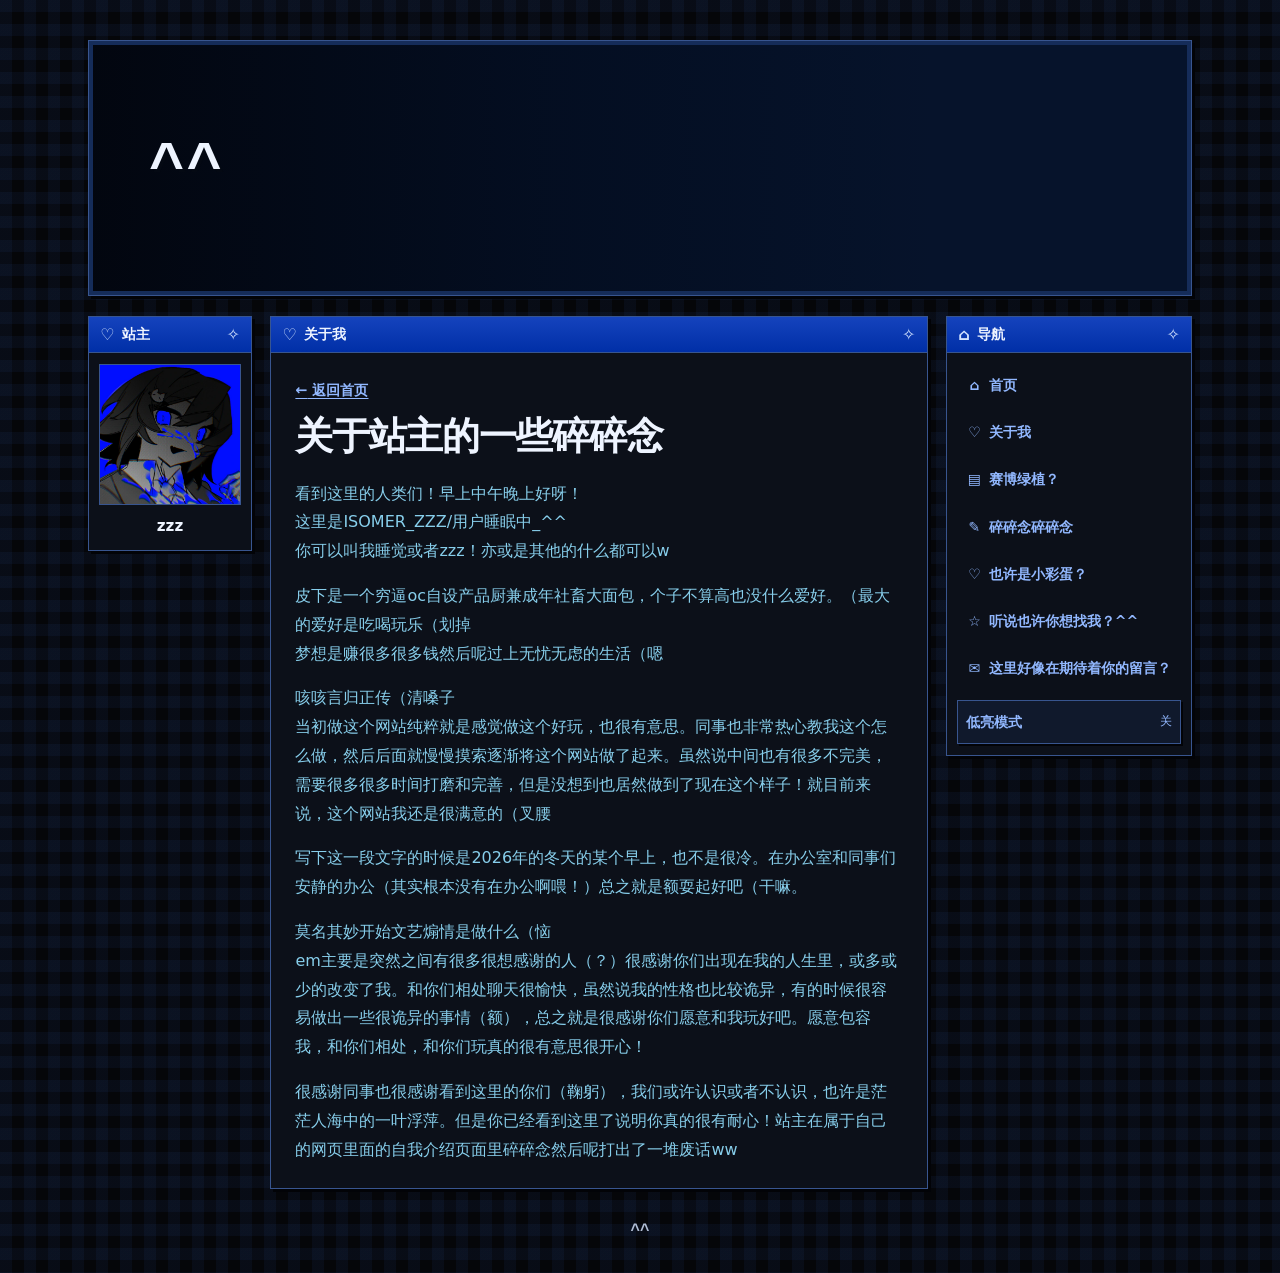
==== commit c104c3ea: "Improve the mobile homepage and reading layout" ====
--- a/about/index.html
+++ b/about/index.html
@@ -1,12 +1,12 @@
-<!DOCTYPE html><html lang="zh-CN"><head><meta charset="UTF-8"><meta name="color-scheme" content="dark"><meta name="viewport" content="width=device-width, initial-scale=1"><style data-astro-transition-persist="pixel-cursor-style" id="pixel-cursor-style">@media (width>37.5rem) and (hover:hover) and (pointer:fine){html{cursor:url([data-uri]) 3 2,auto}body :is(a:any-link,button:not(:disabled),summary,[role=button]),body .pet-image:not(:disabled){cursor:url([data-uri]) 13 2,pointer}:is(input:not([type]),input[type=text],input[type=email],textarea,[contenteditable=true]){cursor:text}::view-transition{cursor:inherit}}</style><script>
+<!DOCTYPE html><html lang="zh-CN" data-astro-cid-tq46r5sz><head><meta charset="UTF-8"><meta name="color-scheme" content="dark"><meta name="viewport" content="width=device-width, initial-scale=1"><style data-astro-transition-persist="pixel-cursor-style" id="pixel-cursor-style">@media (width>37.5rem) and (hover:hover) and (pointer:fine){html{cursor:url([data-uri]) 3 2,auto}body :is(a:any-link,button:not(:disabled),summary,[role=button]),body :is(.pet-image,.signature-button):not(:disabled){cursor:url([data-uri]) 13 2,pointer}:is(input:not([type]),input[type=text],input[type=email],textarea,[contenteditable=true]){cursor:text}::view-transition{cursor:inherit}}</style><script>
       try {
         document.documentElement.dataset.theme =
           localStorage.getItem('personal-site-theme') === 'dim' ? 'dim' : 'night';
       } catch {
         // The stylesheet supplies the default colors when storage is unavailable.
       }
-    </script><meta name="astro-view-transitions-enabled" content="true"><meta name="astro-view-transitions-fallback" content="swap"><script type="module" src="/_astro/ClientRouter.astro_astro_type_script_index_0_lang.DXqcZz58.js"></script><script type="module" src="/_astro/SiteLayout.astro_astro_type_script_index_0_lang.DzGTMgX1.js"></script><meta name="description" content="zzz 的自我介绍"><meta name="generator" content="Astro v7.4.5"><title>自我介绍 | ^^</title><style>.about-prose[data-astro-cid-ta2fbyqs]{color:#87ceeb}
-</style><link rel="stylesheet" href="/_astro/SiteLayout.D5nH0V35.css"></head><body id="top"><a class="skip-link" href="#main-content">跳到主要内容</a><header class="shell site-header"><div class="banner"><img src="/images/blue-hour-banner.webp" alt="" width="1440" height="480" fetchpriority="high"><img class="banner-tide" src="/images/blue-hour-banner.webp" alt="" width="1440" height="480" aria-hidden="true"><a class="banner-home" href="/" aria-label="返回首页"></a><site-signature data-face="^^" data-placement="banner" data-astro-cid-z75scwv2="true"><button class="signature-button" type="button" aria-label="戳一下页首表情" data-astro-cid-z75scwv2><span class="signature-face" aria-hidden="true" data-astro-cid-z75scwv2>^^</span><span class="signature-blink" aria-hidden="true" data-astro-cid-z75scwv2>- -</span></button><span class="signature-reply" role="status" aria-atomic="true" data-astro-cid-z75scwv2></span></site-signature><script type="module">var e=2e3;function t(t){let n=t.getAnimations().find(e=>e instanceof CSSAnimation&&e.animationName===`signature-blink`),r=n?.effect,i=n?.currentTime;if(!(r instanceof KeyframeEffect)||typeof i!=`number`||i<0)return!1;let{duration:a}=r.getComputedTiming();if(typeof a!=`number`||a<=0)return!1;let[,o,s]=r.getKeyframes();if(!o||!s)return!1;let c=i%a,l=o.computedOffset*a-e,u=s.computedOffset*a+e,d=c>=l&&c<=u,f=i>=a&&c+a<=u;return d||f}var n=class extends HTMLElement{#e=0;connectedCallback(){let e=this.querySelector(`button`),n=this.querySelector(`.signature-face`),r=this.querySelector(`.signature-reply`);if(!e||!n||!r)return;let i=!1;e.onclick=()=>{e.hasAttribute(`data-surprised`)||(i=t(n));let a=e.toggleAttribute(`data-surprised`);n.textContent=a?`><`:this.dataset.face??`^^`,window.clearTimeout(this.#e);let o=!a&&i;r.textContent=o?`被你看见了。`:``,o&&(this.#e=window.setTimeout(()=>{r.textContent=``},2600))}}disconnectedCallback(){window.clearTimeout(this.#e)}};customElements.define(`site-signature`,n);</script></div></header><div class="shell desktop"><aside class="navigation"><section class="retro-window" aria-label="导航"><div class="window-bar"><span class="window-label"><span class="window-icon" aria-hidden="true">⌂</span>导航</span><span class="window-star" aria-hidden="true">✧</span></div><div class="window-body"><nav aria-label="主导航"><a href="/"><span aria-hidden="true">⌂</span> 首页</a><a href="/#about"><span aria-hidden="true">♡</span> 关于我</a><a class="wrap-nav-link" href="/#work"><span aria-hidden="true">▤</span> 赛博绿植？</a><a href="/blog/"><span aria-hidden="true">✎</span> 碎碎念碎碎念</a><a href="/#pet"><span aria-hidden="true">♡</span> 也许是小彩蛋？</a><a href="/#bookmarks"><span aria-hidden="true">☆</span> 听说也许你想找我？^^</a><a class="wrap-nav-link" href="/#guestbook"><span aria-hidden="true">✉</span> 这里好像在期待着你的留言？</a></nav><button data-astro-transition-persist="theme-toggle" type="button" class="theme-toggle" aria-pressed="false" hidden><span>低亮模式</span><span data-theme-state aria-hidden="true">关</span></button><script type="module">var e=document.querySelector(`.theme-toggle`),t=e?.querySelector(`[data-theme-state]`),n=`personal-site-theme`;if(e&&t){let r=n=>{document.documentElement.dataset.theme=n?`dim`:`night`,e.setAttribute(`aria-pressed`,String(n)),t.textContent=n?`开`:`关`},i=document.documentElement.dataset.theme===`dim`;r(i),e.addEventListener(`click`,()=>{i=!i,r(i);try{localStorage.setItem(n,i?`dim`:`night`)}catch{}}),e.hidden=!1}</script></div></section></aside><aside class="profile"><section class="retro-window" aria-label="站主"><div class="window-bar"><span class="window-label"><span class="window-icon" aria-hidden="true">♡</span>站主</span><span class="window-star" aria-hidden="true">✧</span></div><div class="window-body"><div class="profile-info"><img class="profile-art" src="/images/profile-avatar.webp" alt="蓝色背景的角色头像" width="256" height="256"><p class="profile-name">zzz</p></div></div></section></aside><main id="main-content" tabindex="-1"><section class="retro-window" aria-label="关于我"><div class="window-bar"><span class="window-label"><span class="window-icon" aria-hidden="true">♡</span>关于我</span><span class="window-star" aria-hidden="true">✧</span></div><div class="window-body"><article data-astro-cid-ta2fbyqs><header class="detail-heading" data-astro-cid-ta2fbyqs><a href="/#about" data-astro-cid-ta2fbyqs><span aria-hidden="true" data-astro-cid-ta2fbyqs>←</span> 返回首页</a><h1 data-astro-cid-ta2fbyqs>关于站主的一些碎碎念</h1></header><div class="blog-prose about-prose" data-astro-cid-ta2fbyqs><!-- 在这里填写自我介绍，支持 Markdown。 -->
+    </script><meta name="astro-view-transitions-enabled" content="true"><meta name="astro-view-transitions-fallback" content="swap"><script type="module" src="/_astro/ClientRouter.astro_astro_type_script_index_0_lang.DXqcZz58.js"></script><script type="module" src="/_astro/SiteLayout.astro_astro_type_script_index_0_lang.CZdvziwu.js"></script><meta name="description" content="zzz 的自我介绍"><meta name="generator" content="Astro v7.4.5"><title>自我介绍 | ^^</title><style>.about-prose[data-astro-cid-ta2fbyqs]{color:#87ceeb}
+</style><link rel="stylesheet" href="/_astro/SiteLayout.COMCej6s.css"></head><body id="top" data-astro-cid-tq46r5sz><a class="skip-link" href="#main-content" data-astro-cid-tq46r5sz>跳到主要内容</a><header class="shell site-header reading-header" data-astro-cid-tq46r5sz><div class="banner" data-astro-cid-tq46r5sz><picture class="banner-picture" data-astro-cid-tq46r5sz><source media="(max-width: 37.5rem)" srcset="[data-uri]" data-astro-cid-tq46r5sz><img src="/images/blue-hour-banner.webp" alt="" width="1440" height="480" fetchpriority="high" data-astro-cid-tq46r5sz></picture><picture class="banner-picture" aria-hidden="true" data-astro-cid-tq46r5sz><source media="(max-width: 37.5rem)" srcset="[data-uri]" data-astro-cid-tq46r5sz><img class="banner-tide" src="/images/blue-hour-banner.webp" alt="" width="1440" height="480" data-astro-cid-tq46r5sz></picture><a class="banner-home" href="/" aria-label="返回首页" data-astro-cid-tq46r5sz></a><site-signature data-face="^^" data-placement="banner" data-astro-cid-z75scwv2="true"><button class="signature-button" type="button" aria-label="戳一下页首表情" data-astro-cid-z75scwv2><span class="signature-face" aria-hidden="true" data-astro-cid-z75scwv2>^^</span><span class="signature-blink" aria-hidden="true" data-astro-cid-z75scwv2>- -</span></button><span class="signature-reply" role="status" aria-atomic="true" data-astro-cid-z75scwv2></span></site-signature><script type="module">var e=2e3;function t(t){let n=t.getAnimations().find(e=>e instanceof CSSAnimation&&e.animationName===`signature-blink`),r=n?.effect,i=n?.currentTime;if(!(r instanceof KeyframeEffect)||typeof i!=`number`||i<0)return!1;let{duration:a}=r.getComputedTiming();if(typeof a!=`number`||a<=0)return!1;let[,o,s]=r.getKeyframes();if(!o||!s)return!1;let c=i%a,l=o.computedOffset*a-e,u=s.computedOffset*a+e,d=c>=l&&c<=u,f=i>=a&&c+a<=u;return d||f}var n=class extends HTMLElement{#e=0;connectedCallback(){let e=this.querySelector(`button`),n=this.querySelector(`.signature-face`),r=this.querySelector(`.signature-reply`);if(!e||!n||!r)return;let i=!1;e.onclick=()=>{e.hasAttribute(`data-surprised`)||(i=t(n));let a=e.toggleAttribute(`data-surprised`);n.textContent=a?`><`:this.dataset.face??`^^`,window.clearTimeout(this.#e);let o=!a&&i;r.textContent=o?`被你看见了。`:``,o&&(this.#e=window.setTimeout(()=>{r.textContent=``},2600))}}disconnectedCallback(){window.clearTimeout(this.#e)}};customElements.define(`site-signature`,n);</script></div><div class="mobile-navigation" data-astro-cid-kll2i2q5><details class="mobile-menu" data-astro-cid-kll2i2q5><summary data-astro-cid-kll2i2q5>菜单</summary><div class="mobile-menu-panel" data-astro-cid-kll2i2q5><nav class="mobile-menu-links" aria-label="主导航" data-astro-cid-kll2i2q5><a href="/" data-astro-cid-kll2i2q5>首页</a><a href="/#about" data-astro-cid-kll2i2q5>关于</a><a href="/blog/" data-astro-cid-kll2i2q5>碎碎念</a><a href="/#work" data-astro-cid-kll2i2q5>插画</a><a href="/#guestbook" data-astro-cid-kll2i2q5>留言</a><a href="/#pet" data-astro-cid-kll2i2q5>小彩蛋</a><a href="/#bookmarks" data-astro-cid-kll2i2q5>书签</a></nav><button type="button" class="theme-toggle" aria-pressed="false" hidden><span>低亮模式</span><span data-theme-state aria-hidden="true">关</span></button><script type="module">function e(){let e=document.documentElement.dataset.theme===`dim`;for(let t of document.querySelectorAll(`.theme-toggle`)){t.setAttribute(`aria-pressed`,String(e));let n=t.querySelector(`[data-theme-state]`);n&&(n.textContent=e?`开`:`关`),t.hidden=!1}}e(),document.addEventListener(`astro:after-swap`,e),document.addEventListener(`click`,t=>{if(!(t.target instanceof Element)||!t.target.closest(`.theme-toggle`))return;let n=document.documentElement.dataset.theme===`dim`?`night`:`dim`;document.documentElement.dataset.theme=n,e();try{localStorage.setItem(`personal-site-theme`,n)}catch{}});</script></div></details></div><script type="module">document.addEventListener(`click`,e=>{let t=e.target;if(t instanceof Element)for(let e of document.querySelectorAll(`.mobile-menu[open]`))(!e.contains(t)||t.closest(`a`))&&(e.open=!1)}),document.addEventListener(`keydown`,e=>{if(e.key!==`Escape`||!(e.target instanceof Element))return;let t=e.target.closest(`.mobile-menu[open]`);t&&(t.open=!1,t.querySelector(`summary`)?.focus())});</script></header><div class="shell desktop" data-astro-cid-tq46r5sz><div class="sidebar" data-astro-cid-tq46r5sz><aside class="navigation" data-astro-cid-tq46r5sz><section class="retro-window" aria-label="导航" data-astro-cid-vyhdapvx><div class="window-bar" data-astro-cid-vyhdapvx="true"><span class="window-label" data-astro-cid-vyhdapvx><span class="window-icon" aria-hidden="true" data-astro-cid-vyhdapvx>⌂</span>导航</span><span class="window-star" aria-hidden="true" data-astro-cid-vyhdapvx>✧</span></div><div class="window-body" data-astro-cid-vyhdapvx><nav aria-label="主导航" data-astro-cid-tq46r5sz><a href="/" data-astro-cid-tq46r5sz><span aria-hidden="true" data-astro-cid-tq46r5sz>⌂</span> 首页</a><a href="/#about" data-astro-cid-tq46r5sz><span aria-hidden="true" data-astro-cid-tq46r5sz>♡</span> 关于我</a><a class="wrap-nav-link" href="/#work" data-astro-cid-tq46r5sz><span aria-hidden="true" data-astro-cid-tq46r5sz>▤</span> 赛博绿植？</a><a href="/blog/" data-astro-cid-tq46r5sz><span aria-hidden="true" data-astro-cid-tq46r5sz>✎</span> 碎碎念碎碎念</a><a href="/#pet" data-astro-cid-tq46r5sz><span aria-hidden="true" data-astro-cid-tq46r5sz>♡</span> 也许是小彩蛋？</a><a href="/#bookmarks" data-astro-cid-tq46r5sz><span aria-hidden="true" data-astro-cid-tq46r5sz>☆</span> 听说也许你想找我？^^</a><a class="wrap-nav-link" href="/#guestbook" data-astro-cid-tq46r5sz><span aria-hidden="true" data-astro-cid-tq46r5sz>✉</span> 这里好像在期待着你的留言？</a></nav><button type="button" class="theme-toggle" aria-pressed="false" hidden><span>低亮模式</span><span data-theme-state aria-hidden="true">关</span></button></div></section></aside></div><aside class="profile"><section class="retro-window" aria-label="站主" data-astro-cid-vyhdapvx><div class="window-bar" data-astro-cid-vyhdapvx="true"><span class="window-label" data-astro-cid-vyhdapvx><span class="window-icon" aria-hidden="true" data-astro-cid-vyhdapvx>♡</span>站主</span><span class="window-star" aria-hidden="true" data-astro-cid-vyhdapvx>✧</span></div><div class="window-body" data-astro-cid-vyhdapvx><div class="profile-info"><img class="profile-art" src="/images/profile-avatar.webp" alt="蓝色背景的角色头像" width="256" height="256"><p class="profile-name">zzz</p></div></div></section></aside><main id="main-content" tabindex="-1" data-astro-cid-tq46r5sz><section class="retro-window" aria-label="关于我" data-astro-cid-vyhdapvx><div class="window-bar" data-astro-cid-vyhdapvx="true"><span class="window-label" data-astro-cid-vyhdapvx><span class="window-icon" aria-hidden="true" data-astro-cid-vyhdapvx>♡</span>关于我</span><span class="window-star" aria-hidden="true" data-astro-cid-vyhdapvx>✧</span></div><div class="window-body" data-astro-cid-vyhdapvx><article data-astro-cid-ta2fbyqs><header class="detail-heading" data-astro-cid-ta2fbyqs><a href="/#about" data-astro-cid-ta2fbyqs><span aria-hidden="true" data-astro-cid-ta2fbyqs>←</span> 返回首页</a><h1 data-astro-cid-ta2fbyqs>关于站主的一些碎碎念</h1></header><div class="blog-prose about-prose" data-astro-cid-ta2fbyqs><!-- 在这里填写自我介绍，支持 Markdown。 -->
 <p>看到这里的人类们！早上中午晚上好呀！<br>
 这里是ISOMER_ZZZ/用户睡眠中_^^<br>
 你可以叫我睡觉或者zzz！亦或是其他的什么都可以w</p>
@@ -18,4 +18,4 @@
 <p>莫名其妙开始文艺煽情是做什么（恼<br>
 em主要是突然之间有很多很想感谢的人（？）很感谢你们出现在我的人生里，或多或少的改变了我。和你们相处聊天很愉快，虽然说我的性格也比较诡异，有的时候很容易做出一些很诡异的事情（额），总之就是很感谢你们愿意和我玩好吧。愿意包容我，和你们相处，和你们玩真的很有意思很开心！</p>
 <p>很感谢同事也很感谢看到这里的你们（鞠躬），我们或许认识或者不认识，也许是茫茫人海中的一叶浮萍。但是你已经看到这里了说明你真的很有耐心！站主在属于自己的网页里面的自我介绍页面里碎碎念然后呢打出了一堆废话ww</p>
-</div></article></div></section></main></div><footer class="shell site-footer"><site-signature data-face="^^" data-placement="footer" data-astro-cid-z75scwv2="true"><button class="signature-button" type="button" aria-label="戳一下页脚签名" data-astro-cid-z75scwv2><span class="signature-face" aria-hidden="true" data-astro-cid-z75scwv2>^^</span><span class="signature-blink" aria-hidden="true" data-astro-cid-z75scwv2>- -</span></button><span class="signature-reply" role="status" aria-atomic="true" data-astro-cid-z75scwv2></span></site-signature></footer><canvas data-astro-transition-persist="pixel-cursor-trail" class="pixel-cursor-trail" aria-hidden="true" hidden data-astro-cid-e7sxt6x4></canvas><script type="module">var e=document.querySelector(`.pixel-cursor-trail`),t=e?.getContext(`2d`);e&&t&&n(e,t);function n(e,t){let n=window.matchMedia(`(width > 37.5rem) and (hover: hover) and (pointer: fine) and (prefers-reduced-motion: no-preference)`),r=[],i,a=0,o=0,s=0;function c(){o=e.clientWidth,s=e.clientHeight;let n=Math.min(window.devicePixelRatio||1,2);e.width=Math.round(o*n),e.height=Math.round(s*n),t.setTransform(n,0,0,n,0,0)}function l(e){a=0,t.clearRect(0,0,o,s);for(let n=r.length-1;n>=0;n--){let i=r[n],a=(e-i.born)/i.lifetime;if(a>=1){r.splice(n,1);continue}let o=Math.round(i.x+i.drift*a),s=Math.round(i.y-15*a),c=i.size;t.globalAlpha=.72*(1-a),t.fillStyle=`#193771`,t.fillRect(o+1,s+1,c-2,c-2),t.fillStyle=`#5f91da`,t.fillRect(o+1,s,c-2,1),t.fillRect(o,s+1,1,c-2),t.fillRect(o+c-1,s+1,1,c-2),t.fillRect(o+1,s+c-1,c-2,1),t.fillStyle=`#a2caff`,t.fillRect(o+1,s+1,c>5?2:1,1)}r.length&&(a=requestAnimationFrame(l))}function u(t){if(t.pointerType!==`mouse`)return;let n=t.clientX,c=t.clientY;if(n<0||c<0||n>=o||c>=s){d();return}let u=i??{x:n,y:c},f=n-u.x,p=c-u.y,m=Math.hypot(f,p),h=2*(i?Math.min(6,Math.floor(m/8)):1);if(!h)return;let g=performance.now(),_=f>0?-1:1,v=m?-p/m:0,y=m?f/m:1;for(let e=1;e<=h;e++){let t=e/h,n=e%2?-6:6,i=4+Math.floor(Math.random()*5);r.push({x:u.x+f*t+v*n+_*9-i/2,y:u.y+p*t+y*n+4+Math.random()*6,born:g,lifetime:360+Math.random()*180,size:i,drift:_*(3+Math.random()*7)})}r.length>144&&r.splice(0,r.length-144);let b=r[r.length-1];e.dispatchEvent(new CustomEvent(`pixel-cursor:bubble`,{bubbles:!0,detail:{x:b.x+b.size/2,y:b.y+b.size/2,expires:g+b.lifetime}})),i={x:n,y:c},a||=requestAnimationFrame(l)}function d(){i=void 0}function f(){cancelAnimationFrame(a),a=0,d(),r.length=0,t.clearRect(0,0,o,s)}function p(){e.hidden=!n.matches,n.matches?(c(),window.addEventListener(`pointermove`,u,{passive:!0}),window.addEventListener(`resize`,c),window.addEventListener(`blur`,d),window.addEventListener(`pointercancel`,d),document.documentElement.addEventListener(`pointerleave`,d)):(window.removeEventListener(`pointermove`,u),window.removeEventListener(`resize`,c),window.removeEventListener(`blur`,d),window.removeEventListener(`pointercancel`,d),document.documentElement.removeEventListener(`pointerleave`,d),f())}n.addEventListener(`change`,p),p()}</script><script data-astro-rerun src="/visitor-counter.js?v=2" data-visitor-api="https://isomerzzz-comments.pages.dev/visitors" defer></script></body></html>+</div></article></div></section></main></div><footer class="shell site-footer" data-astro-cid-tq46r5sz><site-signature data-face="^^" data-placement="footer" data-astro-cid-z75scwv2="true"><button class="signature-button" type="button" aria-label="戳一下页脚签名" data-astro-cid-z75scwv2><span class="signature-face" aria-hidden="true" data-astro-cid-z75scwv2>^^</span><span class="signature-blink" aria-hidden="true" data-astro-cid-z75scwv2>- -</span></button><span class="signature-reply" role="status" aria-atomic="true" data-astro-cid-z75scwv2></span></site-signature></footer><canvas data-astro-transition-persist="pixel-cursor-trail" class="pixel-cursor-trail" aria-hidden="true" hidden data-astro-cid-e7sxt6x4></canvas><script type="module">var e=document.querySelector(`.pixel-cursor-trail`),t=e?.getContext(`2d`);e&&t&&n(e,t);function n(e,t){let n=window.matchMedia(`(width > 37.5rem) and (hover: hover) and (pointer: fine) and (prefers-reduced-motion: no-preference)`),r=[],i,a=0,o=0,s=0;function c(){o=e.clientWidth,s=e.clientHeight;let n=Math.min(window.devicePixelRatio||1,2);e.width=Math.round(o*n),e.height=Math.round(s*n),t.setTransform(n,0,0,n,0,0)}function l(e){a=0,t.clearRect(0,0,o,s);for(let n=r.length-1;n>=0;n--){let i=r[n],a=(e-i.born)/i.lifetime;if(a>=1){r.splice(n,1);continue}let o=Math.round(i.x+i.drift*a),s=Math.round(i.y-15*a),c=i.size;t.globalAlpha=.72*(1-a),t.fillStyle=`#193771`,t.fillRect(o+1,s+1,c-2,c-2),t.fillStyle=`#5f91da`,t.fillRect(o+1,s,c-2,1),t.fillRect(o,s+1,1,c-2),t.fillRect(o+c-1,s+1,1,c-2),t.fillRect(o+1,s+c-1,c-2,1),t.fillStyle=`#a2caff`,t.fillRect(o+1,s+1,c>5?2:1,1)}r.length&&(a=requestAnimationFrame(l))}function u(t){if(t.pointerType!==`mouse`)return;let n=t.clientX,c=t.clientY;if(n<0||c<0||n>=o||c>=s){d();return}let u=i??{x:n,y:c},f=n-u.x,p=c-u.y,m=Math.hypot(f,p),h=2*(i?Math.min(6,Math.floor(m/8)):1);if(!h)return;let g=performance.now(),_=f>0?-1:1,v=m?-p/m:0,y=m?f/m:1;for(let e=1;e<=h;e++){let t=e/h,n=e%2?-6:6,i=4+Math.floor(Math.random()*5);r.push({x:u.x+f*t+v*n+_*9-i/2,y:u.y+p*t+y*n+4+Math.random()*6,born:g,lifetime:360+Math.random()*180,size:i,drift:_*(3+Math.random()*7)})}r.length>144&&r.splice(0,r.length-144);let b=r[r.length-1];e.dispatchEvent(new CustomEvent(`pixel-cursor:bubble`,{bubbles:!0,detail:{x:b.x+b.size/2,y:b.y+b.size/2,expires:g+b.lifetime}})),i={x:n,y:c},a||=requestAnimationFrame(l)}function d(){i=void 0}function f(){cancelAnimationFrame(a),a=0,d(),r.length=0,t.clearRect(0,0,o,s)}function p(){e.hidden=!n.matches,n.matches?(c(),window.addEventListener(`pointermove`,u,{passive:!0}),window.addEventListener(`resize`,c),window.addEventListener(`blur`,d),window.addEventListener(`pointercancel`,d),document.documentElement.addEventListener(`pointerleave`,d)):(window.removeEventListener(`pointermove`,u),window.removeEventListener(`resize`,c),window.removeEventListener(`blur`,d),window.removeEventListener(`pointercancel`,d),document.documentElement.removeEventListener(`pointerleave`,d),f())}n.addEventListener(`change`,p),p()}</script><script data-astro-rerun src="/visitor-counter.js?v=2" data-visitor-api="https://isomerzzz-comments.pages.dev/visitors" defer></script></body></html>
--- a/_astro/SiteLayout.COMCej6s.css
+++ b/_astro/SiteLayout.COMCej6s.css
@@ -0,0 +1 @@
+.window-mobile-title[data-astro-cid-vyhdapvx]{display:none}@media (width<=37.5rem){.window-desktop-title[data-astro-cid-vyhdapvx]{display:none}.window-mobile-title[data-astro-cid-vyhdapvx]{display:inline}}@keyframes astroFadeInOut{0%{opacity:1}to{opacity:0}}@keyframes astroFadeIn{0%{opacity:0;mix-blend-mode:plus-lighter}to{opacity:1;mix-blend-mode:plus-lighter}}@keyframes astroFadeOut{0%{opacity:1;mix-blend-mode:plus-lighter}to{opacity:0;mix-blend-mode:plus-lighter}}@keyframes astroSlideFromRight{0%{transform:translate(100%)}}@keyframes astroSlideFromLeft{0%{transform:translate(-100%)}}@keyframes astroSlideToRight{to{transform:translate(100%)}}@keyframes astroSlideToLeft{to{transform:translate(-100%)}}@media (prefers-reduced-motion){::view-transition-group(*),::view-transition-old(*),::view-transition-new(*),[data-astro-transition-scope]{animation:none!important}}:root{--klein-blue:#002fa7;--wall:#050609;--wall-line:#2643831c;--paper:#0c1019;--inset:#10192c;--ink:#eef4ff;--muted:#b1bed5;--edge:#38558f;--line:#273c64;--bar-top:#1543bd;--bar-bottom:var(--klein-blue);--highlight:#1543bd;--link:#92b8ff;--shadow:#020307;--frame:#152c59;color-scheme:dark;color:var(--ink);font-family:system-ui,Microsoft YaHei,PingFang SC,sans-serif;line-height:1.65}:root[data-theme=dim]{--wall-line:#18233b16;--bar-top:#162951;--bar-bottom:#0d1832;--highlight:#203965;--frame:#12203a}*,:before,:after{box-sizing:border-box}body{background-color:var(--wall);background-image:linear-gradient(90deg, var(--wall-line) 50%, transparent 50%), linear-gradient(var(--wall-line) 50%, transparent 50%);background-size:24px 24px;min-width:0;margin:0}.home-page{isolation:isolate;background:var(--wall)}h1,h2,h3,p{margin:0}img{max-width:100%;display:block}a{color:var(--link);text-underline-offset:.2em}:focus-visible{outline:2px solid var(--link);outline-offset:3px}.shell{width:min(69rem,100% - 2.5rem);margin-inline:auto}.skip-link{z-index:2;background:var(--paper);padding:.55rem .85rem;position:absolute;top:.6rem;left:.6rem}.skip-link:not(:focus){clip-path:inset(50%)}.site-header{margin-block:clamp(1rem,4vw,2.5rem) 1.25rem}.banner{isolation:isolate;border:1px solid var(--edge);min-height:clamp(11.5rem,22vw,16rem);box-shadow:3px 3px 0 var(--shadow);color:var(--ink);background:#06132b;align-items:center;padding:clamp(1.3rem,5vw,3.75rem);display:flex;position:relative;overflow:hidden}.banner-home{position:absolute;inset:0}.banner-home:focus-visible{outline-offset:-5px}.banner:after{z-index:-1;box-shadow:inset 0 0 0 4px var(--frame);content:"";background:linear-gradient(90deg,#02050ded,#020a1a8c 43%,#0000 77%);position:absolute;inset:0}.banner img{z-index:-2;object-fit:cover;object-position:center 55%;width:100%;height:100%;position:absolute;inset:0}.banner-tide{display:none}@media (prefers-reduced-motion:no-preference){@supports (mask-image:radial-gradient(black, transparent)){.banner-tide{pointer-events:none;animation:10s ease-in-out infinite alternate banner-tide;display:block;mask-image:radial-gradient(43% 28% at 66% 81%,#000 8%,#000a 50%,#0000)}}}@keyframes banner-tide{0%{opacity:.48;transform:translate(-4px,-3px)}to{opacity:.68;transform:translate(4px,3px)}}.site-footer{text-align:center;padding-block:1.25rem}.desktop{--profile-width:10.25rem;grid-template-areas:"profile content navigation";grid-template-columns:var(--profile-width) minmax(0, 1fr) minmax(10.25rem, max-content);align-items:start;gap:1.15rem;display:grid}.sidebar{grid-area:navigation;min-inline-size:0}.home-page .sidebar{align-self:stretch}.home-page .navigation{gap:1.15rem;min-inline-size:0;display:grid}.profile{grid-area:profile;gap:1.15rem;display:grid}.home-page .profile>#blog{order:1}#main-content{grid-area:content;gap:1.15rem;min-width:0;display:grid}.home-page .desktop{grid-template-areas:"content content navigation"}@media (width>53rem){.home-page .desktop{grid-template-columns:var(--profile-width) minmax(0, 1fr) fit-content(16.5rem)}}.home-page #main-content{grid-template-areas:"profile about""profile sections";grid-template-columns:var(--profile-width) minmax(0, 1fr);align-items:start}.home-page #about{grid-area:about}.home-sections{grid-area:sections;gap:1.15rem;min-width:0;display:grid}.retro-window{border:1px solid var(--edge);background:var(--paper);min-width:0;box-shadow:3px 3px 0 var(--shadow);scroll-margin-top:1rem}.window-bar{border-bottom:1px solid var(--edge);background:linear-gradient(var(--bar-top), var(--bar-bottom));justify-content:space-between;align-items:center;gap:.65rem;padding:.38rem .7rem;font-size:.875rem;font-weight:700;display:flex}.window-label{align-items:center;gap:.45rem;display:inline-flex}.window-icon,.window-star{color:#d4e4ff;font-size:1rem;line-height:1}#pet .window-bar{gap:.25rem;padding-inline:.375rem;font-size:.8125rem}#pet .window-label{white-space:nowrap;gap:.25rem}.window-body{padding:clamp(.9rem,2.5vw,1.5rem)}.profile .window-body,.navigation .window-body{padding:.65rem}.profile-art{aspect-ratio:1;object-fit:contain;border:1px solid var(--edge);background:var(--inset);width:100%;height:auto}.profile-name{overflow-wrap:anywhere;text-align:center;padding-top:.6rem;font-size:.95rem;font-weight:700}.navigation nav{gap:.2rem;display:grid}.navigation nav a{border:1px solid #0000;align-items:center;gap:.45rem;min-height:2.75rem;padding:.35rem .55rem;font-size:.875rem;font-weight:650;text-decoration:none;display:flex}.navigation nav a[aria-current=page],.navigation nav a:hover{border-color:var(--line);background:var(--inset);text-decoration:underline}.navigation nav a[aria-current=page]{box-shadow:inset 2px 0 var(--bar-top)}.navigation nav a span{text-align:center;width:.9rem}@media (width>53rem){.navigation nav a{white-space:nowrap}}.theme-toggle{border:1px solid var(--edge);background:var(--inset);min-height:2.75rem;box-shadow:2px 2px 0 var(--shadow);color:var(--link);font:inherit;justify-content:space-between;align-items:center;gap:.75rem;padding:.35rem .7rem;font-size:.875rem;font-weight:700;text-decoration:none;display:inline-flex}.theme-toggle:hover,.theme-toggle[aria-pressed=true]{background:var(--highlight);color:var(--ink)}.theme-toggle{cursor:pointer;width:100%;margin-top:.6rem;padding-inline:.5rem}.theme-toggle[hidden]{visibility:hidden}[data-theme-state]{font-size:.75rem;font-weight:500}.intro-profile{display:none}.intro h1,.detail-heading h1{letter-spacing:-.035em;overflow-wrap:anywhere;font-size:clamp(1.5rem,3.5vw,2.35rem);line-height:1.25}.intro p,.detail-heading p,.detail-copy p{color:var(--muted);margin-top:.65rem;line-height:1.8}.project{border:1px solid var(--line);background:var(--inset);color:var(--ink);grid-template-columns:minmax(0,.95fr) minmax(0,1fr);align-items:center;gap:1rem;padding:.65rem;text-decoration:none;display:grid}.project img,.project-detail img{border:1px solid var(--edge);background:var(--inset);width:100%;height:auto}.project h3{font-size:clamp(1.05rem,2vw,1.3rem);line-height:1.35}.project p{color:var(--muted);margin-block:.35rem .65rem;font-size:.9rem}.project-link{color:var(--link);font-size:.875rem;font-weight:700}.project:hover{border-color:var(--edge)}.project:hover .project-link{text-underline-offset:.2em;text-decoration:underline}.blog-entries,.bookmark-list{margin:0;padding:0;list-style:none}.bookmark-list li+li{border-top:1px solid var(--line);margin-top:.6rem;padding-top:.6rem}.bookmark-list a{font-weight:650}.blog-entries{gap:.55rem;display:grid}.blog-entry{border:1px solid var(--line);background:var(--inset);overflow-wrap:anywhere;padding:.7rem .85rem;text-decoration:none;display:block}.blog-entry-heading{flex-wrap:wrap;justify-content:space-between;gap:.2rem 1rem;font-weight:650;display:flex}.blog-entry:hover{border-color:var(--edge)}.blog-entry:hover .blog-entry-heading span{text-decoration:underline}.blog-entry p,.blog-empty,.blog-entry time,.blog-post-heading time{color:var(--muted);font-size:.875rem;font-weight:400}.blog-entry p,.blog-post-heading time{margin-top:.25rem;display:block}.blog-more{overflow-wrap:anywhere;margin-top:.45rem;font-size:.75rem;font-weight:650;display:inline-block}#blog .window-bar{gap:.35rem;padding-inline:.5rem;font-size:.8125rem}#blog .blog-entries{gap:.35rem}#blog .blog-entry{padding:.35rem .45rem;font-size:.825rem}#blog .blog-entry-heading{gap:.1rem .4rem}#blog .blog-entry time,#blog .blog-entry p{font-size:.75rem}.blog-prose{overflow-wrap:anywhere;max-width:65ch;line-height:1.8}.blog-prose>*+*{margin-block-start:1em}.blog-prose img{height:auto}.blog-prose pre{overflow:auto}.window-label{overflow-wrap:anywhere;min-width:0}@media (width>53rem) and (height>=32rem){:not(.home-page)>.desktop>.sidebar{position:sticky;top:1rem}}@media (width>53rem){.home-page #main-content>.profile,.home-page .navigation{scrollbar-width:thin;max-block-size:calc(100dvh - 2rem);padding-block-end:.25rem;padding-inline-end:.25rem;position:sticky;top:1rem;overflow-y:auto}}.detail-heading{margin-bottom:1.2rem}.detail-heading a{margin-bottom:.65rem;font-size:.9rem;font-weight:700;display:inline-block}.detail-copy{margin-top:1.35rem}.detail-copy h2{font-size:1.2rem}@media (width<=53rem){.desktop{--profile-width:9rem;grid-template-areas:"navigation navigation""content profile";grid-template-columns:minmax(0, 1fr) var(--profile-width)}.home-page .desktop{grid-template-areas:"navigation navigation""content content"}.home-page #main-content{grid-template-areas:"about profile""sections profile";grid-template-columns:minmax(0, 1fr) var(--profile-width)}.navigation .window-body{flex-wrap:wrap;justify-content:space-between;align-items:center;gap:.3rem;display:flex}.navigation nav{flex-wrap:wrap;min-inline-size:0;max-inline-size:100%;display:flex}.navigation nav a{overflow-wrap:anywhere;min-inline-size:0;max-inline-size:100%}.navigation nav .wrap-nav-link{grid-template-columns:.9rem minmax(0,1fr);display:grid}.theme-toggle{width:auto;margin-top:0}}@media (width<=37.5rem){.shell{width:calc(100% - 1.5rem)}.desktop{grid-template-columns:minmax(0,1fr);grid-template-areas:"navigation""content""profile"}.home-page .desktop{grid-template-areas:"navigation""content""visitors"}.home-page .sidebar,.home-page .navigation{display:contents}.home-page .navigation>.retro-window:first-child{grid-area:navigation}.home-page #visitors{grid-area:visitors}.home-page #main-content{grid-template-columns:minmax(0,1fr);grid-template-areas:"about""diary""pet""sections"}.home-page #main-content>.profile{display:contents}.home-page #main-content>.profile>.retro-window:first-child{display:none}.home-page #main-content #blog{grid-area:diary}.home-page #main-content #pet{grid-area:pet}#pet .pet-image{inline-size:min(100%,6rem)}#about>.window-body{grid-template-columns:3rem minmax(0,1fr);align-items:start;gap:.75rem;display:grid}.intro-profile{justify-items:center;gap:.25rem;font-size:.875rem;font-weight:700;display:grid}.intro-profile img{border:1px solid var(--edge);width:100%;height:auto}.intro h1{font-size:1.3rem}.intro p{margin-top:.35rem;line-height:1.6}.intro .desktop-note{display:none}#blog .blog-entry{padding-inline:.65rem;font-size:.9375rem}.blog-more,.blog-post-heading nav a{align-items:center;min-block-size:2.75rem;display:flex}#blog .blog-entry-heading{min-block-size:2.25rem}#blog .blog-entry time,#blog .blog-entry p,.blog-more{font-size:.875rem}.blog-post-heading nav a{gap:.25em}.banner img{object-position:63% 54%}.banner:after{background:linear-gradient(90deg,#02050dea,#020a1a7d 75%,#020a1a36)}.profile-info{align-items:center;gap:.75rem;display:flex}.profile-art{width:4rem}.profile-name{text-align:left;padding:0}.project{grid-template-columns:minmax(0,1fr)}}.astro-route-announcer{clip:rect(0 0 0 0);clip-path:inset(50%);white-space:nowrap;width:1px;height:1px;position:absolute;top:0;left:0;overflow:hidden}.deep-sea[data-astro-cid-jpfj4ula]{--deep-sea-tint:color-mix(in srgb, var(--edge) 72%, var(--klein-blue));z-index:-1;pointer-events:none;background:var(--wall);position:fixed;inset:0;overflow:hidden}:root[data-theme=dim] .deep-sea[data-astro-cid-jpfj4ula]{opacity:.58}.deep-sea[data-astro-cid-jpfj4ula]:before{background:linear-gradient(180deg, transparent 46%, color-mix(in srgb, var(--wall) 58%, transparent)), linear-gradient(var(--deep-sea-tint), var(--deep-sea-tint)), url(/images/deep-sea-abyss.webp) center 44% / cover no-repeat var(--wall);background-blend-mode:normal, color, normal;content:"";position:absolute;inset:-5%}.deep-sea-light[data-astro-cid-jpfj4ula]{background:conic-gradient(from 137deg at 24% -4%, transparent 0deg, color-mix(in srgb, var(--link) 15%, transparent) 15deg, transparent 23deg, color-mix(in srgb, var(--edge) 23%, transparent) 35deg, transparent 46deg, color-mix(in srgb, var(--link) 10%, transparent) 54deg, transparent 64deg);position:absolute;inset:-8%;mask-image:linear-gradient(#000,#0008 39%,#0000 78%)}.deep-sea-shadow[data-astro-cid-jpfj4ula]{aspect-ratio:4.6;opacity:.52;filter:blur(clamp(3px,.55vw,8px));width:clamp(13rem,29vw,28rem);position:absolute;top:55%;right:0}.deep-sea-shadow[data-astro-cid-jpfj4ula]:before,.deep-sea-shadow[data-astro-cid-jpfj4ula]:after{background:var(--shadow);content:"";position:absolute}.deep-sea-shadow[data-astro-cid-jpfj4ula]:before{border-radius:72% 48% 56% 67%;inset:19% 0 11% 17%}.deep-sea-shadow[data-astro-cid-jpfj4ula]:after{clip-path:polygon(0 8%,32% 17%,100% 47%,100% 63%,28% 86%,0 100%,17% 56%);inset:0 74% 0 0}.deep-sea-sediment[data-astro-cid-jpfj4ula]{opacity:.54;background-image:radial-gradient(circle at 31% 26%, color-mix(in srgb, var(--link) 58%, transparent) 0 .7px, transparent 1.35px), radial-gradient(circle at 68% 63%, color-mix(in srgb, var(--link) 40%, transparent) 0 .55px, transparent 1.15px), radial-gradient(circle at 43% 79%, color-mix(in srgb, var(--muted) 58%, transparent) 0 .75px, transparent 1.6px);background-size:173px 197px,251px 237px,313px 297px;position:absolute;inset:-4rem}.deep-sea-sediment-near[data-astro-cid-jpfj4ula]{opacity:.4;background-image:radial-gradient(circle at 22% 66%, color-mix(in srgb, var(--link) 63%, transparent) 0 1.35px, transparent 2.3px), radial-gradient(circle at 71% 27%, color-mix(in srgb, var(--muted) 63%, transparent) 0 .85px, transparent 1.9px);background-size:277px 331px,347px 281px}@media (width<=37.5rem){.deep-sea[data-astro-cid-jpfj4ula]:before{background-position:50%,50%,32% 44%}}@media (prefers-reduced-motion:no-preference){.deep-sea[data-astro-cid-jpfj4ula]:before{animation:31s ease-in-out infinite alternate abyss-water}.deep-sea-light[data-astro-cid-jpfj4ula]{animation:18s ease-in-out infinite alternate abyss-light}.deep-sea-shadow[data-astro-cid-jpfj4ula]{animation:28s ease-in-out infinite alternate abyss-shadow}.deep-sea-sediment[data-astro-cid-jpfj4ula]{animation:25s ease-in-out infinite alternate abyss-sediment}.deep-sea-sediment-near[data-astro-cid-jpfj4ula]{animation:19s ease-in-out -7s infinite alternate abyss-sediment-near}}@keyframes abyss-water{0%{transform:translate(-1%,-.8%)}to{transform:translate(1%,.8%)}}@keyframes abyss-light{0%{opacity:.46;transform:rotate(-3deg)}to{opacity:.92;transform:rotate(3deg)}}@keyframes abyss-shadow{0%{opacity:.22;transform:translate(-12%,12%)}to{opacity:.59;transform:translate(30%,-13%)}}@keyframes abyss-sediment{0%{transform:translate(-16px,-28px)}to{transform:translate(21px,34px)}}@keyframes abyss-sediment-near{0%{transform:translate(21px,-38px)}to{transform:translate(-22px,34px)}}.pixel-cursor-trail[data-astro-cid-e7sxt6x4]{z-index:3;pointer-events:none;width:100%;height:100%;position:fixed;inset:0}site-signature[data-astro-cid-z75scwv2]{color:var(--muted);font-family:Courier Prime,Courier New,Microsoft YaHei,monospace;font-weight:700;line-height:1.15;display:inline-block;position:relative}site-signature[data-astro-cid-z75scwv2][data-placement=banner]{color:var(--ink);letter-spacing:.025em;text-shadow:3px 3px #040913;font-size:clamp(2rem,5vw,3.75rem)}.signature-button[data-astro-cid-z75scwv2]{min-block-size:2.75rem;min-inline-size:2.75rem;color:inherit;font:inherit;letter-spacing:inherit;text-shadow:inherit;cursor:pointer;background:0 0;border:0;place-items:center;padding:0;display:grid;position:relative}.signature-blink[data-astro-cid-z75scwv2]{white-space:nowrap;opacity:0;pointer-events:none;place-items:center;display:grid;position:absolute;inset:0}@media (prefers-reduced-motion:no-preference){.signature-button[data-astro-cid-z75scwv2]>span[data-astro-cid-z75scwv2]{animation:8s step-end infinite signature-blink}[data-astro-cid-z75scwv2][data-placement=footer] .signature-button[data-astro-cid-z75scwv2]>span[data-astro-cid-z75scwv2]{animation-duration:11s}.signature-blink[data-astro-cid-z75scwv2]{--resting-opacity:0}.signature-button[data-astro-cid-z75scwv2]:not([data-surprised]):has(+.signature-reply:empty) .signature-blink[data-astro-cid-z75scwv2],.signature-button[data-astro-cid-z75scwv2][data-surprised] .signature-face[data-astro-cid-z75scwv2],site-signature[data-astro-cid-z75scwv2]:has(.signature-reply:not(:empty)) .signature-face[data-astro-cid-z75scwv2]{--blinking-opacity:1}@keyframes signature-blink{0%,99%,to{opacity:var(--resting-opacity,1)}96%{opacity:var(--blinking-opacity,0)}}}.signature-reply[data-astro-cid-z75scwv2]{inset-block-end:100%;color:#fff;letter-spacing:normal;inline-size:max-content;text-shadow:none;pointer-events:none;background:#082863;border:1px solid #7b9fe8;border-radius:.3rem;padding:.26rem .5rem;font:.8125rem/1.4 system-ui,sans-serif;position:absolute;left:50%;transform:translate(-50%)}[data-astro-cid-z75scwv2][data-placement=banner] .signature-reply[data-astro-cid-z75scwv2]{inset-block:calc(100% + .15rem) auto;left:0;transform:none}.signature-reply[data-astro-cid-z75scwv2]:empty{opacity:0}.mobile-navigation[data-astro-cid-kll2i2q5]{display:none}@media (width<=37.5rem){.mobile-navigation[data-astro-cid-kll2i2q5]{z-index:2;font-size:.875rem;font-weight:650;display:block;position:absolute;inset-block-start:.125rem;inset-inline-end:.5rem}.mobile-navigation-home[data-astro-cid-kll2i2q5]{border:1px solid var(--edge);background:var(--paper);box-shadow:3px 3px 0 var(--shadow);grid-area:navigation;grid-template-columns:minmax(0,1fr) auto;display:grid;position:relative;inset:auto}.mobile-primary-links[data-astro-cid-kll2i2q5]{grid-template-columns:repeat(4,minmax(0,1fr));display:grid}.mobile-primary-links[data-astro-cid-kll2i2q5] a[data-astro-cid-kll2i2q5],.mobile-menu[data-astro-cid-kll2i2q5] summary[data-astro-cid-kll2i2q5]{min-block-size:2.75rem;color:var(--link);text-align:center;place-items:center;padding:.25rem;text-decoration:none;display:grid}.mobile-menu[data-astro-cid-kll2i2q5] summary[data-astro-cid-kll2i2q5]{cursor:pointer;padding-inline:.65rem;list-style:none}.mobile-navigation-home[data-astro-cid-kll2i2q5] summary[data-astro-cid-kll2i2q5]{border-inline-start:1px solid var(--line)}.mobile-menu[data-astro-cid-kll2i2q5] summary[data-astro-cid-kll2i2q5]::-webkit-details-marker{display:none}.mobile-menu[data-astro-cid-kll2i2q5][open] summary[data-astro-cid-kll2i2q5],.mobile-menu[data-astro-cid-kll2i2q5] summary[data-astro-cid-kll2i2q5]:focus-visible,.mobile-primary-links[data-astro-cid-kll2i2q5] a[data-astro-cid-kll2i2q5]:focus-visible{background:var(--inset);color:var(--ink)}.mobile-menu-panel[data-astro-cid-kll2i2q5]{border:1px solid var(--edge);background:var(--paper);min-inline-size:9rem;box-shadow:3px 3px 0 var(--shadow);padding:.4rem;position:absolute;inset-block-start:calc(100% + .25rem);inset-inline-end:0}.mobile-menu-links[data-astro-cid-kll2i2q5]{display:grid}.mobile-menu-links[data-astro-cid-kll2i2q5] a[data-astro-cid-kll2i2q5]{align-items:center;min-block-size:2.75rem;padding-inline:.5rem;text-decoration:none;display:flex}.mobile-menu-panel[data-astro-cid-kll2i2q5] .theme-toggle{width:100%;margin-block-start:.25rem}}.banner-picture[data-astro-cid-tq46r5sz]{display:contents}@media (width<=37.5rem){.navigation[data-astro-cid-tq46r5sz]>.retro-window:first-child,body:not(.home-page) .sidebar[data-astro-cid-tq46r5sz]{display:none}body:not(.home-page) .desktop[data-astro-cid-tq46r5sz]{grid-template-areas:"content""profile"}.site-header[data-astro-cid-tq46r5sz]{z-index:1;margin-block:.75rem;position:relative}.banner[data-astro-cid-tq46r5sz]{min-height:7.5rem;padding-inline:1rem}.reading-header[data-astro-cid-tq46r5sz] .banner[data-astro-cid-tq46r5sz]{background:var(--frame);min-height:3.125rem;padding:0 .65rem;overflow:visible}.reading-header[data-astro-cid-tq46r5sz] .banner[data-astro-cid-tq46r5sz]:after,.reading-header[data-astro-cid-tq46r5sz] .banner-picture[data-astro-cid-tq46r5sz]{display:none}}
